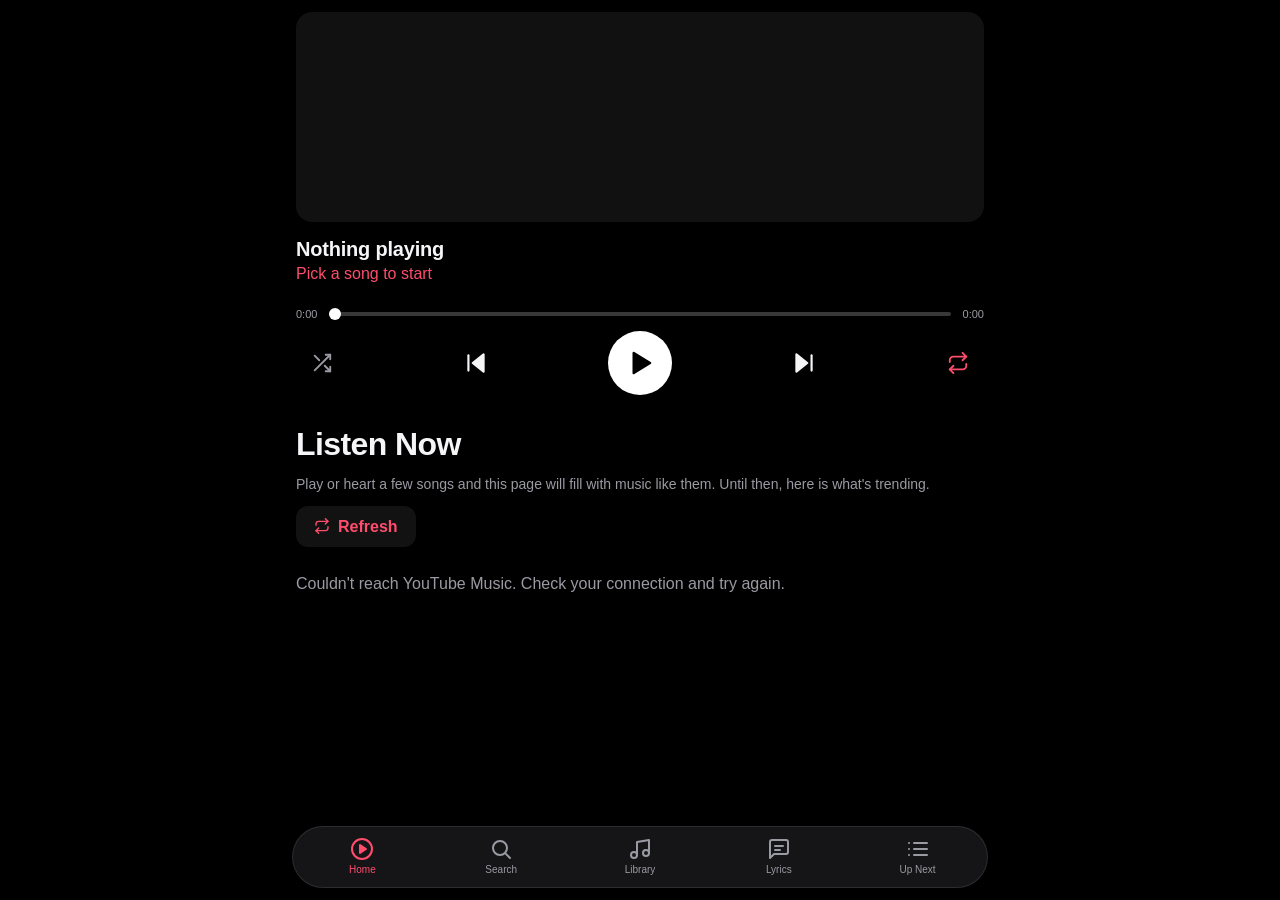
==== index.html @ f347281f "Add files via upload" ====
<!doctype html>
<html lang="en">
<head>
<meta charset="utf-8">
<meta name="viewport" content="width=device-width, initial-scale=1, viewport-fit=cover">
<meta name="referrer" content="strict-origin-when-cross-origin">
<meta name="theme-color" content="#000000">
<title>Tunebox</title>
<style>
:root{--bg:#000;--fg:#f5f5f7;--mute:#9a9aa3;--line:rgba(255,255,255,.1);--acc:#ff4d6d;--glass:rgba(30,30,34,.72);--row:rgba(255,255,255,.07);color-scheme:dark}
*{box-sizing:border-box;-webkit-tap-highlight-color:transparent}
html,body{margin:0}
[hidden]{display:none!important}
body{background:var(--bg);color:var(--fg);font:16px/1.35 -apple-system,BlinkMacSystemFont,"SF Pro Text","Segoe UI",Roboto,Helvetica,Arial,sans-serif;padding-bottom:calc(160px + env(safe-area-inset-bottom))}
.wrap{max-width:720px;margin:0 auto;padding:0 16px}
button{font:inherit;color:inherit;background:none;border:0;padding:0;cursor:pointer}
svg{display:block}

/* Now playing hero: the embedded player acts as the artwork */
.hero{position:relative;overflow:hidden;padding-top:max(12px,env(safe-area-inset-top))}
.glow{position:absolute;inset:-40px;background-size:cover;background-position:center;filter:blur(50px) saturate(1.5);opacity:.5}
.hero::after{content:"";position:absolute;left:0;right:0;bottom:0;height:90px;background:linear-gradient(transparent,var(--bg))}
.hero .wrap{position:relative;z-index:1}
#playerBox{border-radius:16px;overflow:hidden;background:#111;height:210px;box-shadow:0 18px 40px rgba(0,0,0,.55)}
#playerBox iframe{display:block;width:100%;height:210px}
.now{margin:14px 0 6px;min-height:52px}
.title{font-size:20px;font-weight:700;letter-spacing:-.2px;white-space:nowrap;overflow:hidden;text-overflow:ellipsis}
.artist{font-size:16px;color:var(--acc);white-space:nowrap;overflow:hidden;text-overflow:ellipsis}
#status{color:var(--mute);font-size:12px;min-height:16px}
.bar{display:flex;align-items:center;gap:10px;color:var(--mute);font-size:11px;font-variant-numeric:tabular-nums}
.bar input{flex:1;min-width:0}
input[type=range]{-webkit-appearance:none;appearance:none;height:4px;border-radius:2px;background:rgba(255,255,255,.22);outline:none}
input[type=range]::-webkit-slider-thumb{-webkit-appearance:none;width:12px;height:12px;border-radius:50%;background:#fff}
input[type=range]::-moz-range-thumb{width:12px;height:12px;border:0;border-radius:50%;background:#fff}
.ctrl{display:flex;align-items:center;justify-content:space-between;padding:10px 4px 20px}
.ctrl button{width:44px;height:44px;display:grid;place-items:center;border-radius:50%}
.ctrl button.big{width:64px;height:64px;background:#fff;color:#000}
.ctrl button.tog{color:var(--mute)}
.ctrl button.tog.on{color:var(--acc)}
button:focus-visible,input:focus-visible,select:focus-visible{outline:2px solid var(--acc);outline-offset:2px}

/* Content */
h2{font-size:32px;font-weight:800;letter-spacing:-.6px;margin:8px 0 12px}
.pills{display:flex;gap:10px;margin-bottom:10px}
.pill{background:var(--row);color:var(--acc);font-weight:600;border-radius:12px;padding:10px 18px;display:inline-flex;align-items:center;gap:8px}
.row{display:flex;align-items:center;gap:12px;padding:8px 0;border-bottom:1px solid var(--line);cursor:pointer}
.art{position:relative;width:52px;height:52px;border-radius:8px;overflow:hidden;background:#222;flex:none}
.art img{width:100%;height:100%;object-fit:cover;display:block}
.eq{position:absolute;inset:0;background:rgba(0,0,0,.55);display:none;align-items:flex-end;justify-content:center;gap:3px;padding-bottom:15px}
.row.cur .eq{display:flex}
.eq i{width:3px;height:10px;background:var(--acc);border-radius:1px}
body.playing .row.cur .eq i{animation:eq .9s ease-in-out infinite}
body.playing .row.cur .eq i:nth-child(2){animation-delay:.2s}
body.playing .row.cur .eq i:nth-child(3){animation-delay:.4s}
@keyframes eq{0%,100%{height:5px}50%{height:20px}}
@media (prefers-reduced-motion:reduce){body.playing .row.cur .eq i{animation:none}}
.meta{flex:1;min-width:0}
.meta .t{font-weight:500;white-space:nowrap;overflow:hidden;text-overflow:ellipsis}
.row.cur .meta .t{color:var(--acc)}
.meta .a{color:var(--mute);font-size:14px;white-space:nowrap;overflow:hidden;text-overflow:ellipsis}
.ib{width:36px;height:36px;display:grid;place-items:center;color:var(--mute);border-radius:50%;flex:none}
.ib.fav.on{color:var(--acc)}
.msg{color:var(--mute);padding:16px 0}
.note{color:var(--mute);font-size:14px;margin:-4px 0 12px}
form.search{display:flex;gap:8px;margin-bottom:6px}
.field{flex:1;display:flex;align-items:center;gap:8px;background:var(--row);border-radius:12px;padding:0 12px;color:var(--mute);min-width:0}
.field input{flex:1;min-width:0;background:none;border:0;outline:0;color:var(--fg);font:inherit;padding:11px 0}
select{font:inherit;color:var(--fg);background:var(--row);border:0;border-radius:12px;padding:0 10px}
select option{color:#000}
.go{background:var(--acc);color:#fff;border-radius:12px;padding:0 16px;font-weight:600}

/* Lyrics */
.lyhead{position:sticky;top:0;z-index:6;display:flex;align-items:center;gap:10px;padding:8px 2px 14px;background:linear-gradient(var(--bg) 75%,transparent)}
.lyhead .txt{flex:1;min-width:0}
.sync{display:flex;align-items:center;gap:4px;flex:none}
.sync button{background:var(--row);border-radius:10px;padding:7px 10px;font-size:12px;font-weight:600}
.sync .val{min-width:48px;text-align:center;color:var(--mute);font-variant-numeric:tabular-nums}
.sync .val.on{color:var(--acc)}
.lyt{font-size:15px;font-weight:700;white-space:nowrap;overflow:hidden;text-overflow:ellipsis}
.lya{font-size:13px;color:var(--mute);white-space:nowrap;overflow:hidden;text-overflow:ellipsis}
.lys{font-size:11px;color:var(--mute);opacity:.7;margin-top:2px;min-height:14px}
.lybox{padding:22vh 0 55vh}
.lybox.plain{padding:14px 0 20vh;white-space:pre-wrap;font-size:19px;line-height:1.55;font-weight:600}
.ll{padding:10px 2px;cursor:pointer;font-size:29px;line-height:1.2;font-weight:800;letter-spacing:-.4px;
  opacity:.3;transform:scale(.93);transform-origin:left center;filter:blur(var(--b,0px));
  transition:opacity .5s ease,transform .55s cubic-bezier(.2,.8,.2,1),filter .5s ease;overflow-wrap:anywhere}
.ll .tx{color:#fff}
.ll.past{opacity:.38;--b:0px}
.ll.act{opacity:1;transform:scale(1);filter:none}
.ll.dots{display:flex;gap:7px;padding:16px 2px}
.ll.dots i{width:11px;height:11px;border-radius:50%;background:#fff;opacity:.6}
.ll.dots.act i{animation:breathe 1.6s ease-in-out infinite}
.ll.dots.act i:nth-child(2){animation-delay:.2s}
.ll.dots.act i:nth-child(3){animation-delay:.4s}
@keyframes breathe{0%,100%{transform:scale(.65);opacity:.4}50%{transform:scale(1.1);opacity:1}}
@media (prefers-reduced-motion:reduce){.ll{transition:none;filter:none!important;transform:none}.ll.dots.act i{animation:none}}

/* Floating glass bars */
.glass{background:var(--glass);-webkit-backdrop-filter:saturate(180%) blur(24px);backdrop-filter:saturate(180%) blur(24px);border:1px solid var(--line)}
.tabbar{position:fixed;left:max(12px,env(safe-area-inset-left));right:max(12px,env(safe-area-inset-right));bottom:max(12px,env(safe-area-inset-bottom));height:62px;border-radius:31px;display:flex;z-index:20;max-width:696px;margin:0 auto}
.tabbar button{flex:1;display:flex;flex-direction:column;align-items:center;justify-content:center;gap:2px;font-size:10px;color:var(--mute);border-radius:31px}
.tabbar button.sel{color:var(--acc)}
.mini{position:fixed;left:max(12px,env(safe-area-inset-left));right:max(12px,env(safe-area-inset-right));bottom:calc(max(12px,env(safe-area-inset-bottom)) + 70px);height:58px;border-radius:18px;display:flex;align-items:center;gap:10px;padding:0 6px 0 9px;z-index:19;max-width:696px;margin:0 auto;cursor:pointer}
.mini .art{width:40px;height:40px;border-radius:6px}
.mini .meta .t{font-size:15px}
.mini button{width:40px;height:40px;display:grid;place-items:center;flex:none}
</style>
</head>
<body>

<section class="hero">
  <div class="glow" id="glow"></div>
  <div class="wrap">
    <div id="playerBox"><div id="player"></div></div>
    <div class="now">
      <div class="title" id="nowTitle">Nothing playing</div>
      <div class="artist" id="nowArtist">Pick a song to start</div>
      <div id="status"></div>
    </div>
    <div class="bar"><span id="cur">0:00</span><input id="seek" type="range" min="0" max="0" value="0" step="1" aria-label="Seek"><span id="dur">0:00</span></div>
    <div class="ctrl">
      <button id="bShuffle" class="tog" title="Shuffle" aria-label="Shuffle"></button>
      <button id="bPrev" title="Previous" aria-label="Previous"></button>
      <button id="bPlay" class="big" title="Play or pause" aria-label="Play or pause"></button>
      <button id="bNext" title="Next" aria-label="Next"></button>
      <button id="bRadio" class="tog on" title="Autoplay similar songs" aria-label="Autoplay"></button>
    </div>
  </div>
</section>

<main class="wrap">
  <section id="tab-listen">
    <h2>Listen Now</h2>
    <div class="note" id="listenNote"></div>
    <div class="pills"><button class="pill" id="bRefresh"><span data-icon="repeat" data-size="16"></span>Refresh</button></div>
    <div id="listenList"><div class="msg">Loading&hellip;</div></div>
  </section>

  <section id="tab-search" hidden>
    <h2>Search</h2>
    <form class="search" id="searchForm">
      <label class="field"><span data-icon="search" data-size="18"></span><input type="search" id="q" placeholder="Songs, artists" autocomplete="off" aria-label="Search"></label>
      <select id="kind" aria-label="Result type"><option value="songs">Songs</option><option value="videos">Videos</option></select>
      <button class="go">Go</button>
    </form>
    <div id="results"><div class="msg">Search for a song or an artist.</div></div>
  </section>

  <section id="tab-library" hidden>
    <h2>Library</h2>
    <div class="pills" id="libPills">
      <button class="pill" id="bLibPlay"><span data-icon="play" data-size="16"></span>Play</button>
      <button class="pill" id="bLibShuffle"><span data-icon="shuffle" data-size="16"></span>Shuffle</button>
    </div>
    <div id="favList"></div>
  </section>

  <section id="tab-lyrics" hidden>
    <div class="lyhead">
      <div class="txt"><div class="lyt" id="lyTitle">Lyrics</div><div class="lya" id="lyArtist"></div><div class="lys" id="lySrc"></div></div>
      <div class="sync" id="sync">
        <button id="bEarlier" title="Lyrics appear earlier">Earlier</button>
        <button id="bSyncVal" class="val" title="Tap to reset">0.0s</button>
        <button id="bLater" title="Lyrics appear later">Later</button>
      </div>
    </div>
    <div id="lyBox" class="lybox"><div class="msg">Play a song and its lyrics show up here.</div></div>
  </section>

  <section id="tab-queue" hidden>
    <h2>Up Next</h2>
    <div class="pills" id="queuePills"><button class="pill" id="bClear">Clear</button></div>
    <div id="queueList"></div>
  </section>
</main>

<div class="mini glass" id="mini" hidden>
  <div class="art"><img id="miniArt" alt=""></div>
  <div class="meta"><div class="t" id="miniTitle"></div><div class="a" id="miniArtist"></div></div>
  <button id="mPlay" aria-label="Play or pause"></button>
  <button id="mNext" aria-label="Next"></button>
</div>

<nav class="tabbar glass" aria-label="Sections">
  <button data-tab="listen" class="sel"><span data-icon="listen"></span>Home</button>
  <button data-tab="search"><span data-icon="search"></span>Search</button>
  <button data-tab="library"><span data-icon="music"></span>Library</button>
  <button data-tab="lyrics"><span data-icon="lyrics"></span>Lyrics</button>
  <button data-tab="queue"><span data-icon="list"></span>Up Next</button>
</nav>

<script>
const $ = s => document.querySelector(s);
const el = (tag, cls, text) => { const e = document.createElement(tag); if (cls) e.className = cls; if (text != null) e.textContent = text; return e; };
const load = (k, d) => { try { return JSON.parse(localStorage.getItem(k)) ?? d; } catch { return d; } };
const save = (k, v) => { try { localStorage.setItem(k, JSON.stringify(v)); } catch {} };
const fmt = s => { s = Math.max(0, Math.floor(s || 0)); return Math.floor(s / 60) + ":" + String(s % 60).padStart(2, "0"); };
const safe = u => typeof u === "string" && u.startsWith("https://");

// ---- icons (inline SVG, static strings only) ----
const ICONS = {
  play: '<polygon points="7 4 20 12 7 20 7 4" fill="currentColor"/>',
  pause: '<rect x="6" y="4" width="4" height="16" rx="1" fill="currentColor" stroke="none"/><rect x="14" y="4" width="4" height="16" rx="1" fill="currentColor" stroke="none"/>',
  next: '<polygon points="5 4 15 12 5 20 5 4" fill="currentColor"/><line x1="19" y1="5" x2="19" y2="19"/>',
  prev: '<polygon points="19 20 9 12 19 4 19 20" fill="currentColor"/><line x1="5" y1="19" x2="5" y2="5"/>',
  shuffle: '<polyline points="16 3 21 3 21 8"/><line x1="4" y1="20" x2="21" y2="3"/><polyline points="21 16 21 21 16 21"/><line x1="15" y1="15" x2="21" y2="21"/><line x1="4" y1="4" x2="9" y2="9"/>',
  repeat: '<polyline points="17 1 21 5 17 9"/><path d="M3 11V9a4 4 0 0 1 4-4h14"/><polyline points="7 23 3 19 7 15"/><path d="M21 13v2a4 4 0 0 1-4 4H3"/>',
  heart: '<path d="M20.84 4.61a5.5 5.5 0 0 0-7.78 0L12 5.67l-1.06-1.06a5.5 5.5 0 0 0-7.78 7.78l1.06 1.06L12 21.23l7.78-7.78 1.06-1.06a5.5 5.5 0 0 0 0-7.78z"/>',
  search: '<circle cx="11" cy="11" r="7"/><line x1="21" y1="21" x2="16.65" y2="16.65"/>',
  plus: '<line x1="12" y1="5" x2="12" y2="19"/><line x1="5" y1="12" x2="19" y2="12"/>',
  x: '<line x1="18" y1="6" x2="6" y2="18"/><line x1="6" y1="6" x2="18" y2="18"/>',
  list: '<line x1="8" y1="6" x2="21" y2="6"/><line x1="8" y1="12" x2="21" y2="12"/><line x1="8" y1="18" x2="21" y2="18"/><line x1="3" y1="6" x2="3.01" y2="6"/><line x1="3" y1="12" x2="3.01" y2="12"/><line x1="3" y1="18" x2="3.01" y2="18"/>',
  listen: '<circle cx="12" cy="12" r="10"/><polygon points="10 8 16 12 10 16 10 8" fill="currentColor"/>',
  music: '<path d="M9 18V5l12-2v13"/><circle cx="6" cy="18" r="3"/><circle cx="18" cy="16" r="3"/>',
  lyrics: '<path d="M21 15a2 2 0 0 1-2 2H7l-4 4V5a2 2 0 0 1 2-2h14a2 2 0 0 1 2 2z"/><line x1="8" y1="9" x2="16" y2="9"/><line x1="8" y1="13" x2="13" y2="13"/>'
};
function icon(name, size = 24, filled = false) {
  const h = document.createElement("span");
  h.innerHTML = '<svg viewBox="0 0 24 24" width="' + size + '" height="' + size + '" fill="' + (filled ? "currentColor" : "none") +
    '" stroke="currentColor" stroke-width="2" stroke-linecap="round" stroke-linejoin="round" aria-hidden="true">' + ICONS[name] + '</svg>';
  return h.firstChild;
}
const setIcon = (b, name, size, filled) => b.replaceChildren(icon(name, size, filled));
document.querySelectorAll("[data-icon]").forEach(n => n.replaceChildren(icon(n.dataset.icon, +n.dataset.size || 24)));
setIcon($("#bShuffle"), "shuffle", 22); setIcon($("#bPrev"), "prev", 26); setIcon($("#bPlay"), "play", 30);
setIcon($("#bNext"), "next", 26); setIcon($("#bRadio"), "repeat", 22); setIcon($("#mPlay"), "play", 24); setIcon($("#mNext"), "next", 24);

// ---- state ----
const S = { queue: [], idx: -1, shuffle: false, radio: true, favs: load("favs", []), hist: load("hist", []), errors: 0, playing: false };
function remember(t) { // listening history feeds the recommendations
  S.hist = [t, ...S.hist.filter(x => x.videoId !== t.videoId)].slice(0, 30);
  save("hist", S.hist);
}
let player = null, ready = false, pendingId = null, heroVisible = true;

// ---- tidy song names: drop "(Official Video)" style noise and "Artist - " prefixes ----
function cleanTitle(title, artists) {
  let t = (title || "").replace(/\s*[\(\[][^\)\]]*\b(official|lyrics?|audio|video|visuali[sz]er|mv|hd|4k)\b[^\)\]]*[\)\]]/ig, "");
  const first = (artists || "").split(",")[0].trim().toLowerCase();
  if (first && t.toLowerCase().startsWith(first + " - ")) t = t.slice(first.length + 3);
  return t.replace(/\s{2,}/g, " ").trim() || title || "";
}
const norm = t => { const artists = (t.artists || "").replace(/ - Topic$/i, ""); return { ...t, artists, title: cleanTitle(t.title, artists) }; };
async function getTracks(url) {
  const r = await fetch(url);
  const j = await r.json();
  if (!Array.isArray(j)) throw new Error(j.error || "Request failed");
  return j.map(norm);
}

// ---- YouTube IFrame player (official embed) ----
function onYouTubeIframeAPIReady() {
  player = new YT.Player("player", {
    width: "100%", height: "210",
    playerVars: Object.assign({ playsinline: 1, controls: 0, rel: 0, modestbranding: 1 },
      location.protocol.startsWith("http") ? { origin: location.origin } : {}),
    events: {
      onReady: () => { ready = true; if (pendingId) player.loadVideoById(pendingId); },
      onStateChange: onState,
      onError: async e => {
        const cur = S.queue[S.idx];
        if (cur && !cur.tried && [100, 101, 150, 152, 153].includes(e.data)) {
          // this upload can't be embedded: play another version of the same song
          cur.tried = true; status("Finding a playable version…");
          try {
            const r = await fetch("/api/alt?q=" + encodeURIComponent(cur.title + " " + cur.artists));
            const alt = await r.json();
            if (alt && alt.videoId && alt.videoId !== (cur.playId || cur.videoId)) { cur.playId = alt.videoId; player.loadVideoById(alt.videoId); return; }
          } catch {}
        }
        const why ={ 2: "bad request", 5: "player error", 100: "video removed or private",
          101: "owner blocked embedding", 150: "owner blocked embedding",
          152: "embedding blocked", 153: "no referrer sent (open via http://localhost:5000)" }[e.data] || "unknown";
        status("Can't play this one (error " + e.data + ": " + why + ")");
        if (++S.errors <= Math.min(S.queue.length, 5)) setTimeout(next, 1200); else S.errors = 0;
      }
    }
  });
}
function onState(e) {
  S.playing = e.data === 1;
  document.body.classList.toggle("playing", S.playing);
  syncSession(e.data);
  setIcon($("#bPlay"), S.playing ? "pause" : "play", 30);
  setIcon($("#mPlay"), S.playing ? "pause" : "play", 24);
  if (e.data === 1) {
    S.errors = 0; status("");
    if (LY.pending && player.getDuration && player.getDuration() > 1) { const t = LY.pending; LY.pending = null; clearTimeout(LY.timer); fetchLyrics(t, player.getDuration()); }
  }
  if (e.data === 2 && document.hidden) setTimeout(resumeIfDropped, 300);
  kick();
  if (e.data === 0) next();
}
const ytTag = document.createElement("script");
ytTag.src = "https://www.youtube.com/iframe_api";
document.head.appendChild(ytTag);

let statusTimer = 0;
function status(msg, ms) { $("#status").textContent = msg; clearTimeout(statusTimer); if (ms) statusTimer = setTimeout(() => $("#status").textContent = "", ms); }

// ---- playback ----
const curId = () => (S.queue[S.idx] || {}).videoId;
function playIndex(i) {
  if (i < 0 || i >= S.queue.length) return;
  S.idx = i;
  const t = S.queue[i];
  remember(t); S.want = true;
  clk.hold = performance.now() + 900; clk.t = 0; clk.at = performance.now();
  scheduleLyrics(t);
  const pid = t.playId || t.videoId;
  if (ready) player.loadVideoById(pid); else pendingId = pid;
  anchor.play().catch(() => {}); // starts from the tap, so the browser allows it
  $("#nowTitle").textContent = t.title || "";
  $("#nowArtist").textContent = t.artists || "";
  $("#glow").style.backgroundImage = safe(t.thumb) ? 'url("' + t.thumb + '")' : "none";
  $("#miniTitle").textContent = t.title || ""; $("#miniArtist").textContent = t.artists || "";
  if (safe(t.thumb)) $("#miniArt").src = t.thumb;
  setMedia(t); updateMini(); markRows(); renderQueue();
}
async function next() {
  if (!S.queue.length) return;
  if (S.shuffle && S.queue.length > 1) {
    let j; do { j = Math.floor(Math.random() * S.queue.length); } while (j === S.idx);
    return playIndex(j);
  }
  if (S.idx + 1 < S.queue.length) return playIndex(S.idx + 1);
  if (S.radio && S.queue[S.idx]) {
    const added = await fillRadio(S.queue[S.idx].videoId);
    if (added) return playIndex(S.idx + 1);
    status("No more related songs found", 2500);
  }
}
function prev() {
  if (ready && player.getCurrentTime() > 4) return player.seekTo(0, true);
  if (S.idx > 0) playIndex(S.idx - 1);
}
function togglePlay() { if (!ready) return; S.playing ? mediaPause() : mediaPlay(); }
function playFrom(list, t) { // plays a list the user owns (Library favorites)
  S.queue = [...list];
  playIndex(Math.max(0, S.queue.findIndex(x => x.videoId === t.videoId)));
  window.scrollTo({ top: 0, behavior: "smooth" });
}
function playSong(t) { // plays one song; Up Next fills with songs related to it, not the search list
  S.queue = [t]; S.idx = -1;
  playIndex(0);
  window.scrollTo({ top: 0, behavior: "smooth" });
  fillRadio(t.videoId);
}
function addToQueue(t) {
  if (S.queue.some(x => x.videoId === t.videoId)) return status("Already in Up Next", 1500);
  S.queue.push(t); renderQueue(); status("Added to Up Next", 1500);
}
async function fillRadio(videoId) {
  try {
    const data = await getTracks("/api/radio?videoId=" + encodeURIComponent(videoId));
    const have = new Set(S.queue.map(x => x.videoId));
    const fresh = data.filter(x => !have.has(x.videoId));
    S.queue.push(...fresh); renderQueue();
    return fresh.length;
  } catch { return 0; }
}

// ---- progress ----
setInterval(() => {
  if (!ready || !player.getDuration) return;
  const d = player.getDuration() || 0, c = player.getCurrentTime() || 0;
  const seek = $("#seek");
  if (!seek.dataset.drag) { seek.max = Math.floor(d); seek.value = Math.floor(c); }
  try { if (d > 0 && "mediaSession" in navigator && navigator.mediaSession.setPositionState) navigator.mediaSession.setPositionState({ duration: d, position: Math.min(c, d), playbackRate: 1 }); } catch {}
  $("#cur").textContent = fmt(c); $("#dur").textContent = fmt(d);
}, 500);
$("#seek").addEventListener("input", e => { e.target.dataset.drag = "1"; });
$("#seek").addEventListener("change", e => { delete e.target.dataset.drag; if (ready) player.seekTo(+e.target.value, true); });

// ---- notification-bar / lock-screen controls (Media Session) ----
// The YouTube player lives in a cross-origin frame, so the browser would not show our
// buttons for it. A silent looping audio clip makes this page the owner of the phone's
// media notification, and its buttons then drive the YouTube player.
const anchor = new Audio();
anchor.loop = true;
(function () {
  const n = 8000, buf = new ArrayBuffer(44 + n), v = new DataView(buf);
  const w = (o, s) => [...s].forEach((c, i) => v.setUint8(o + i, c.charCodeAt(0)));
  w(0, "RIFF"); v.setUint32(4, 36 + n, true); w(8, "WAVEfmt "); v.setUint32(16, 16, true);
  v.setUint16(20, 1, true); v.setUint16(22, 1, true); v.setUint32(24, 8000, true); v.setUint32(28, 8000, true);
  v.setUint16(32, 1, true); v.setUint16(34, 8, true); w(36, "data"); v.setUint32(40, n, true);
  new Uint8Array(buf, 44).fill(128); // 128 = silence for 8-bit audio
  anchor.src = URL.createObjectURL(new Blob([buf], { type: "audio/wav" }));
})();
function mediaPlay() { if (!ready) return; S.want = true; player.playVideo(); anchor.play().catch(() => {}); }
function mediaPause() { if (!ready) return; S.want = false; player.pauseVideo(); anchor.pause(); }
// Chrome often pauses embedded video when you switch apps. If you didn't pause it yourself, resume.
function resumeIfDropped() {
  if (ready && S.want && player.getPlayerState && player.getPlayerState() !== 1 && player.getPlayerState() !== 3) { try { player.playVideo(); } catch {} }
}
document.addEventListener("visibilitychange", () => { setTimeout(resumeIfDropped, 250); setTimeout(resumeIfDropped, 1200); });
function initMediaSession() {
  if (!("mediaSession" in navigator)) return;
  const ms = navigator.mediaSession;
  const set = (a, f) => { try { ms.setActionHandler(a, f); } catch {} };
  set("play", mediaPlay); set("pause", mediaPause);
  set("stop", () => { mediaPause(); if (ready) player.seekTo(0, true); });
  set("nexttrack", next); set("previoustrack", prev);
  set("seekbackward", () => { if (ready) player.seekTo(Math.max(0, player.getCurrentTime() - 10), true); });
  set("seekforward", () => { if (ready) player.seekTo(player.getCurrentTime() + 10, true); });
  set("seekto", d => { if (ready && d.seekTime != null) player.seekTo(d.seekTime, true); });
}
function syncSession(state) { // keep the notification's play/pause state in step with YouTube
  try {
    if (state === 1) { anchor.play().catch(() => {}); navigator.mediaSession.playbackState = "playing"; }
    if (state === 2) { anchor.pause(); navigator.mediaSession.playbackState = "paused"; }
  } catch {}
}
function setMedia(t) {
  try {
    if (!("mediaSession" in navigator)) return;
    navigator.mediaSession.metadata = new MediaMetadata({ title: t.title || "", artist: t.artists || "", artwork: safe(t.thumb) ? [{ src: t.thumb }] : [] });
  } catch {}
}
initMediaSession();

// ---- mini player (shows once the big player scrolls out of view) ----
function updateMini() { $("#mini").hidden = !S.queue[S.idx] || heroVisible; }
new IntersectionObserver(([e]) => { heroVisible = e.isIntersecting; updateMini(); }, { threshold: 0.2 }).observe($("#playerBox"));
$("#mini").addEventListener("click", () => window.scrollTo({ top: 0, behavior: "smooth" }));
$("#mPlay").addEventListener("click", e => { e.stopPropagation(); togglePlay(); });
$("#mNext").addEventListener("click", e => { e.stopPropagation(); next(); });

// ---- rows and lists ----
const isFav = t => S.favs.some(x => x.videoId === t.videoId);
function paintFav(b, on) { b.classList.toggle("on", on); setIcon(b, "heart", 20, on); }
function toggleFav(t) {
  S.favs = isFav(t) ? S.favs.filter(x => x.videoId !== t.videoId) : [...S.favs, t];
  save("favs", S.favs);
  document.querySelectorAll(".fav").forEach(b => { if (b.dataset.id === t.videoId) paintFav(b, isFav(t)); });
  renderFavs();
}
function ibtn(name, fn, title) {
  const b = el("button", "ib"); b.title = title || ""; b.setAttribute("aria-label", title || name);
  setIcon(b, name, 20); b.onclick = e => { e.stopPropagation(); fn(); };
  return b;
}
function row(t, onClick, actions) {
  const r = el("div", "row" + (t.videoId === curId() ? " cur" : "")); r.dataset.id = t.videoId;
  const art = el("div", "art"); const img = el("img"); img.alt = ""; img.loading = "lazy";
  if (safe(t.thumb)) img.src = t.thumb;
  const eq = el("div", "eq"); eq.append(el("i"), el("i"), el("i"));
  art.append(img, eq);
  const meta = el("div", "meta"); meta.append(el("div", "t", t.title || ""), el("div", "a", t.artists || ""));
  const fav = ibtn("heart", () => toggleFav(t), "Favorite"); fav.classList.add("fav"); fav.dataset.id = t.videoId; paintFav(fav, isFav(t));
  r.append(art, meta, ...actions(t), fav);
  r.onclick = () => onClick(t);
  return r;
}
function renderList(box, tracks, onClick, actions, empty) {
  box.replaceChildren();
  if (!tracks.length) return box.append(el("div", "msg", empty));
  tracks.forEach(t => box.append(row(t, onClick, actions)));
}
function markRows() { document.querySelectorAll(".row").forEach(r => r.classList.toggle("cur", r.dataset.id === curId())); }
const plusAction = t => [ibtn("plus", () => addToQueue(t), "Add to Up Next")];
function showList(box, tracks, empty) { renderList(box, tracks, playSong, plusAction, empty); }
function showError(box, err) { console.error(err); box.replaceChildren(el("div", "msg", "Couldn't reach YouTube Music. Check your connection and try again.")); }

function renderQueue() {
  renderList($("#queueList"), S.queue, t => playIndex(S.queue.findIndex(x => x.videoId === t.videoId)),
    t => [ibtn("x", () => { const i = S.queue.findIndex(x => x.videoId === t.videoId); S.queue.splice(i, 1); if (i < S.idx) S.idx--; else if (i === S.idx) S.idx = -1; renderQueue(); }, "Remove")],
    "Nothing in Up Next yet.");
  $("#queuePills").hidden = !S.queue.length;
}
function renderFavs() {
  renderList($("#favList"), S.favs, t => playFrom(S.favs, t), plusAction, "Tap the heart on any song to keep it here.");
  $("#libPills").hidden = !S.favs.length;
}

// ---- tabs ----
function showTab(n) {
  document.querySelectorAll(".tabbar button").forEach(b => b.classList.toggle("sel", b.dataset.tab === n));
  ["listen", "search", "library", "lyrics", "queue"].forEach(k => $("#tab-" + k).hidden = k !== n);
  if (n === "library") renderFavs();
  if (n === "queue") renderQueue();
  if (n === "lyrics") enterLyrics();
}
document.querySelectorAll(".tabbar button").forEach(b => b.onclick = () => showTab(b.dataset.tab));

// ---- events ----
$("#searchForm").addEventListener("submit", async e => {
  e.preventDefault();
  const q = $("#q").value.trim(); if (!q) return;
  $("#results").replaceChildren(el("div", "msg", "Searching…"));
  try { showList($("#results"), await getTracks("/api/search?filter=" + $("#kind").value + "&q=" + encodeURIComponent(q)), "No results."); }
  catch (err) { showError($("#results"), err); }
});
$("#bPlay").onclick = togglePlay; $("#bNext").onclick = next; $("#bPrev").onclick = prev;
$("#bShuffle").onclick = e => { S.shuffle = !S.shuffle; e.currentTarget.classList.toggle("on", S.shuffle); };
$("#bRadio").onclick = e => { S.radio = !S.radio; e.currentTarget.classList.toggle("on", S.radio); status(S.radio ? "Autoplay on" : "Autoplay off", 1500); };
$("#bLibPlay").onclick = () => { if (S.favs.length) { S.queue = [...S.favs]; playIndex(0); window.scrollTo({ top: 0, behavior: "smooth" }); } };
$("#bLibShuffle").onclick = () => {
  if (!S.favs.length) return;
  S.queue = [...S.favs].sort(() => Math.random() - .5); playIndex(0); window.scrollTo({ top: 0, behavior: "smooth" });
};
$("#bClear").onclick = () => { S.queue = []; S.idx = -1; renderQueue(); updateMini(); };

// ---- lyrics: auto-fetched, time-synced ----
// The sync loop runs on requestAnimationFrame. YouTube reports the playback time in coarse steps,
// so between reports the clock is extrapolated, which keeps the highlight moving smoothly.
const LY = { key: null, entries: [], els: [], act: -2, synced: false, cache: new Map(), raf: 0, pausedUntil: 0, recenter: false, prog: 0, timer: 0 };
const clk = { t: 0, at: 0, hold: 0 };
// Per-song sync nudge, saved in this browser. Positive = lyrics appear earlier.
LY.offs = load("lyoff", {}); LY.pending = null;
const getOff = () => LY.offs[LY.key] || 0;
const lt = () => estTime() + 0.12 + getOff(); // lyric clock: a hair early, plus the nudge
function updateSyncUI() {
  const o = getOff(), v = $("#bSyncVal");
  v.textContent = (o > 0 ? "+" : "") + o.toFixed(1) + "s"; v.classList.toggle("on", o !== 0);
}
function setOff(v) {
  v = Math.round(Math.max(-10, Math.min(10, v)) * 10) / 10;
  if (Math.abs(v) < 0.05) delete LY.offs[LY.key]; else LY.offs[LY.key] = v;
  save("lyoff", LY.offs); updateSyncUI();
  LY.pausedUntil = 0; // using the nudge buttons should not pause auto-follow
  if (LY.synced) { paintActive(findActive(lt()), false); kick(); }
}
["pointerdown", "touchstart"].forEach(ev => $("#sync").addEventListener(ev, e => e.stopPropagation(), { passive: true }));
$("#bEarlier").onclick = () => setOff(getOff() + 0.5);
$("#bLater").onclick = () => setOff(getOff() - 0.5);
$("#bSyncVal").onclick = () => setOff(0);
const parseDur = s => { const p = String(s || "").split(":").map(Number); return !p.length || p.some(isNaN) ? 0 : p.reduce((a, v) => a * 60 + v, 0); };

function estTime() {
  const p = performance.now();
  if (p < clk.hold) return 0; // a new song just started: ignore the stale position
  if (ready && player.getCurrentTime) {
    const c = player.getCurrentTime() || 0;
    if (Math.abs(c - clk.t) > 0.0005) { clk.t = c; clk.at = p; }
  }
  return S.playing ? clk.t + (p - clk.at) / 1000 : clk.t;
}

// Turn raw lines into display entries: each gets a sing-time for the fill sweep,
// and long instrumental gaps get a breathing-dots interlude.
function buildEntries(lines) {
  const out = [];
  if (lines.length && lines[0].t > 5) out.push({ t: 0.5, dots: true });
  lines.forEach((l, i) => {
    const next = lines[i + 1];
    if (!l.text) return out.push({ t: l.t, dots: true });
    const gap = next ? next.t - l.t : 6;
    // How long the line is actually sung: the source's own end time if it has one; otherwise
    // assume singing runs right up to the next line, unless the gap is long (an instrumental break).
    const est = l.e ? l.e - l.t : gap <= 8 ? gap - 0.1 : Math.max(2.5, l.text.length * 0.11);
    const d = Math.max(0.4, Math.min(est, gap));
    out.push({ t: l.t, text: l.text, d });
    if (next && next.t - (l.t + d) > 6) out.push({ t: l.t + d + 0.4, dots: true });
  });
  out.sort((a, b) => a.t - b.t);
  return out.filter((e, i) => !(e.dots && out[i - 1] && out[i - 1].dots));
}
function findActive(time) { // last entry that has started, or -1 before the first
  let lo = 0, hi = LY.entries.length - 1, ans = -1;
  while (lo <= hi) { const m = (lo + hi) >> 1; if (LY.entries[m].t <= time) { ans = m; lo = m + 1; } else hi = m - 1; }
  return ans;
}
function lyMsg(text) { const b = $("#lyBox"); b.className = "lybox"; b.replaceChildren(el("div", "msg", text)); }
function resetLy() { LY.entries = []; LY.els = []; LY.act = -2; LY.synced = false; }

function renderLyrics(j) {
  resetLy();
  const src = j && j.source ? String(j.source).replace(/^Source:\s*/i, "Lyrics: ") : "";
  $("#lySrc").textContent = src;
  if (j && j.synced && j.lines && j.lines.length) {
    const box = $("#lyBox"); box.className = "lybox"; box.replaceChildren();
    LY.synced = true; LY.entries = buildEntries(j.lines);
    LY.entries.forEach(e => {
      const d = el("div", "ll" + (e.dots ? " dots" : ""));
      if (e.dots) d.append(el("i"), el("i"), el("i")); else d.append(el("span", "tx", e.text));
      d.onclick = () => seekTo(e.t);
      box.append(d); LY.els.push(d);
    });
    paintActive(findActive(lt()), true);
    kick();
  } else if (j && j.plain) {
    const b = $("#lyBox"); b.className = "lybox plain"; b.textContent = j.plain;
    $("#lySrc").textContent = (src ? src + " · " : "") + "not time-synced";
  } else lyMsg("No lyrics found for this song.");
}

function paintActive(i, instant) {
  LY.act = i;
  LY.els.forEach((d, k) => {
    d.classList.toggle("act", k === i);
    d.classList.toggle("past", k < i);
    const dist = Math.abs(k - i);
    d.style.setProperty("--b", k === i ? "0px" : Math.min(2.4, 0.55 * dist).toFixed(2) + "px");
  });
  if (i >= 0 && performance.now() > LY.pausedUntil) center(instant);
}
function center(instant) { // keep the active line about a third of the way down the screen
  if ($("#tab-lyrics").hidden) return;
  const d = LY.els[LY.act]; if (!d) return;
  const r = d.getBoundingClientRect();
  LY.prog = performance.now() + (instant ? 80 : 900);
  window.scrollTo({ top: Math.max(0, window.scrollY + r.top + r.height / 2 - innerHeight * 0.36), behavior: instant ? "auto" : "smooth" });
}
function seekTo(t) {
  if (!ready) return;
  player.seekTo(t, true); mediaPlay();
  clk.t = t; clk.at = performance.now(); clk.hold = 0;
  LY.pausedUntil = 0; // tapping a line resumes following
  paintActive(findActive(t + 0.12 + getOff()), false);
}

function lyricsOn() { return LY.synced && !$("#tab-lyrics").hidden && !document.hidden; }
function kick() { if (!LY.raf && lyricsOn()) LY.raf = requestAnimationFrame(tick); }
function tick() {
  LY.raf = 0; if (!lyricsOn()) return;
  const time = lt();
  const i = findActive(time);
  if (i !== LY.act) paintActive(i, false);
  if (LY.recenter && performance.now() > LY.pausedUntil) { LY.recenter = false; center(false); }
  LY.raf = requestAnimationFrame(tick);
}
// Touching or scrolling the lyrics pauses the auto-follow for a few seconds, then it glides back.
const userScrolled = () => { LY.pausedUntil = performance.now() + 3500; LY.recenter = true; };
["wheel", "touchstart", "pointerdown", "keydown"].forEach(ev => window.addEventListener(ev, userScrolled, { passive: true }));
window.addEventListener("scroll", () => { if (performance.now() > LY.prog) userScrolled(); }, { passive: true });
document.addEventListener("visibilitychange", () => { if (!document.hidden) kick(); });

function scheduleLyrics(t) { // called whenever a song starts
  $("#lyTitle").textContent = t.title || ""; $("#lyArtist").textContent = t.artists || "";
  LY.key = t.videoId; LY.pending = null; clearTimeout(LY.timer); updateSyncUI();
  if (!$("#tab-lyrics").hidden) { LY.prog = performance.now() + 150; LY.pausedUntil = 0; window.scrollTo({ top: 0, behavior: "auto" }); }
  const hit = LY.cache.get(t.videoId);
  if (hit) return renderLyrics(hit);
  resetLy(); $("#lySrc").textContent = ""; lyMsg("Looking for lyrics…");
  // Matching LRCLIB's version of the song by length is what keeps timing right, so if the song's
  // length isn't known yet, wait for the player to report it.
  if (parseDur(t.duration)) LY.timer = setTimeout(() => fetchLyrics(t), 500);
  else { LY.pending = t; LY.timer = setTimeout(() => { if (LY.pending === t) { LY.pending = null; fetchLyrics(t); } }, 4000); }
}
async function fetchLyrics(t, dur) {
  try {
    const q = new URLSearchParams({ videoId: t.videoId, title: t.title || "", artists: t.artists || "" });
    const d = dur || parseDur(t.duration); if (d) q.set("dur", Math.round(d));
    const j = await (await fetch("/api/lyrics?" + q)).json();
    if (j.error) throw new Error(j.error);
    LY.cache.set(t.videoId, j);
    if (LY.key === t.videoId) renderLyrics(j);
  } catch (err) { console.error(err); if (LY.key === t.videoId) lyMsg("Couldn't load lyrics. Check your connection and try again."); }
}
function enterLyrics() {
  const t = S.queue[S.idx];
  if (!t) return lyMsg("Play a song and its lyrics show up here.");
  LY.pausedUntil = 0; LY.recenter = false;
  if (LY.synced) { paintActive(findActive(lt()), true); kick(); }
  else window.scrollTo({ top: 0 });
}

// Listen Now: built from what you played and hearted. Charts only when there is no history yet.
function pickSeeds() {
  const seeds = [];
  const add = t => { if (t && !seeds.includes(t.videoId)) seeds.push(t.videoId); };
  S.hist.slice(0, 2).forEach(add);
  [...S.favs].sort(() => Math.random() - .5).slice(0, 3).forEach(add);
  S.hist.slice(2, 6).forEach(add);
  return seeds.slice(0, 4);
}
async function loadListen() {
  const box = $("#listenList"), seeds = pickSeeds();
  box.replaceChildren(el("div", "msg", "Loading…"));
  try {
    if (!seeds.length) {
      $("#listenNote").textContent = "Play or heart a few songs and this page will fill with music like them. Until then, here is what's trending.";
      return showList(box, await getTracks("/api/charts"), "Nothing trending right now.");
    }
    const names = [...S.hist.slice(0, 2), ...S.favs].map(t => t.artists).filter(Boolean);
    const uniq = [...new Set(names)].slice(0, 3);
    $("#listenNote").textContent = uniq.length ? "Based on " + uniq.join(", ") + "." : "Based on what you've played.";
    showList(box, await getTracks("/api/recommend?seeds=" + seeds.join(",")), "No recommendations yet. Play a few more songs.");
  } catch (err) { showError(box, err); }
}
$("#bRefresh").onclick = loadListen;
renderQueue(); renderFavs(); loadListen();
</script>
</body>
</html>
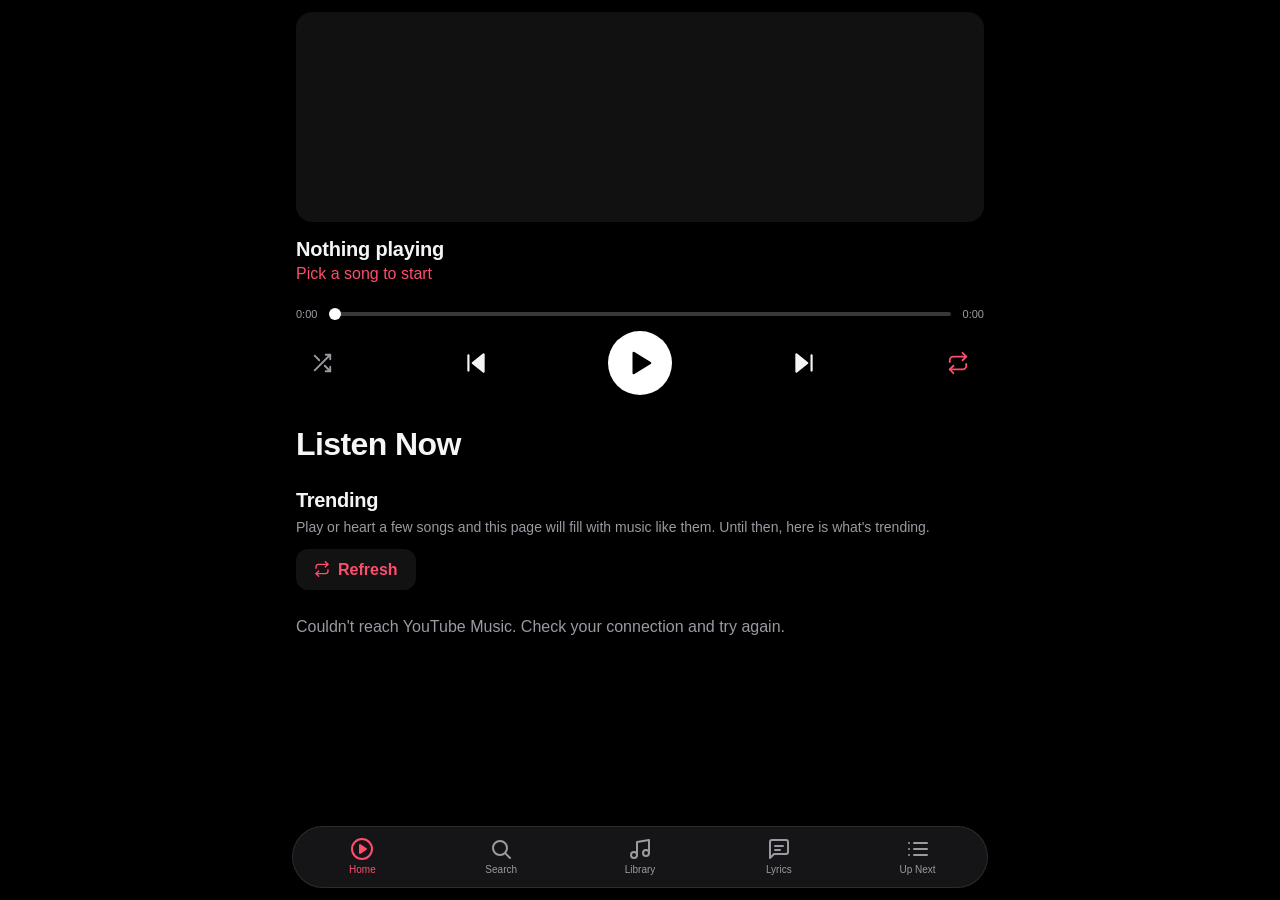
==== commit 9eb58f9a: "Add files via upload" ====
--- a/index.html
+++ b/index.html
@@ -5,6 +5,13 @@
 <meta name="viewport" content="width=device-width, initial-scale=1, viewport-fit=cover">
 <meta name="referrer" content="strict-origin-when-cross-origin">
 <meta name="theme-color" content="#000000">
+<link rel="manifest" href="/manifest.webmanifest">
+<link rel="icon" type="image/png" href="/icon-192.png">
+<link rel="apple-touch-icon" href="/apple-touch-icon.png">
+<meta name="mobile-web-app-capable" content="yes">
+<meta name="apple-mobile-web-app-capable" content="yes">
+<meta name="apple-mobile-web-app-title" content="Tunebox">
+<meta name="apple-mobile-web-app-status-bar-style" content="black-translucent">
 <title>Tunebox</title>
 <style>
 :root{--bg:#000;--fg:#f5f5f7;--mute:#9a9aa3;--line:rgba(255,255,255,.1);--acc:#ff4d6d;--glass:rgba(30,30,34,.72);--row:rgba(255,255,255,.07);color-scheme:dark}
@@ -41,7 +48,7 @@
 
 /* Content */
 h2{font-size:32px;font-weight:800;letter-spacing:-.6px;margin:8px 0 12px}
-.pills{display:flex;gap:10px;margin-bottom:10px}
+.pills{display:flex;flex-wrap:wrap;gap:10px;margin-bottom:10px}
 .pill{background:var(--row);color:var(--acc);font-weight:600;border-radius:12px;padding:10px 18px;display:inline-flex;align-items:center;gap:8px}
 .row{display:flex;align-items:center;gap:12px;padding:8px 0;border-bottom:1px solid var(--line);cursor:pointer}
 .art{position:relative;width:52px;height:52px;border-radius:8px;overflow:hidden;background:#222;flex:none}
@@ -95,6 +102,53 @@
 @keyframes breathe{0%,100%{transform:scale(.65);opacity:.4}50%{transform:scale(1.1);opacity:1}}
 @media (prefers-reduced-motion:reduce){.ll{transition:none;filter:none!important;transform:none}.ll.dots.act i{animation:none}}
 
+/* Pages, folders, artists */
+.artist{cursor:pointer}
+.pagehead{position:sticky;top:0;z-index:6;display:flex;align-items:center;gap:4px;padding:8px 0 10px;background:linear-gradient(var(--bg) 78%,transparent)}
+.pagehead .ptitle{flex:1;min-width:0;font-weight:700;font-size:17px;white-space:nowrap;overflow:hidden;text-overflow:ellipsis}
+.pagehead .ib{color:var(--acc);width:40px;height:40px}
+.pagehead .back{margin-left:-8px}
+.art.fav{background:linear-gradient(135deg,#ff4d6d,#b3174a);display:grid;place-items:center;color:#fff}
+.art.ph{display:grid;place-items:center;color:var(--mute)}
+.chev{color:var(--mute);display:grid;place-items:center;width:28px;flex:none}
+.artcard .art{width:60px;height:60px;border-radius:50%}
+.hero2{display:flex;align-items:center;gap:16px;padding:4px 0 14px}
+.hero2 .round,.hero2 .sq{object-fit:cover;background:#222;flex:none;display:block}
+.hero2 .round{width:96px;height:96px;border-radius:50%}
+.hero2 .sq{width:112px;height:112px;border-radius:12px}
+.hero2 .nm{font-size:26px;font-weight:800;letter-spacing:-.5px;line-height:1.1;overflow-wrap:anywhere}
+.hero2 .sub{color:var(--mute);font-size:14px;margin-top:4px;display:block;text-align:left}
+.hero2 .sub.link{color:var(--acc);font-weight:600}
+h3{font-size:20px;font-weight:800;letter-spacing:-.3px;margin:20px 0 8px}
+.shelf{display:flex;gap:12px;overflow-x:auto;padding-bottom:8px;scrollbar-width:none}
+.shelf::-webkit-scrollbar{display:none}
+.card{flex:none;width:128px;cursor:pointer}
+.card img,.card .ph{width:128px;height:128px;border-radius:10px;object-fit:cover;background:#222;display:block}
+.card .ct{font-size:14px;font-weight:500;margin-top:6px;white-space:nowrap;overflow:hidden;text-overflow:ellipsis}
+.card .cs{font-size:12px;color:var(--mute)}
+.sech{display:flex;align-items:baseline;justify-content:space-between}
+.seeall{color:var(--acc);font-weight:600;font-size:14px;padding:4px 0}
+.card.round img,.card.round .ph{border-radius:50%}
+.card.round .ct,.card.round .cs{text-align:center}
+.card .ct,.card .cs{max-width:128px}
+.more{margin:8px 0 0;color:var(--acc);font-weight:600;padding:8px 0}
+.grip{cursor:grab;touch-action:none}
+.row.dragging{background:#26262b;box-shadow:0 8px 24px rgba(0,0,0,.55);position:relative;z-index:3}
+
+/* Bottom sheet and toast */
+.scrim{position:fixed;inset:0;background:rgba(0,0,0,.55);z-index:40;display:flex;align-items:flex-end;justify-content:center}
+.sheet{width:100%;max-width:720px;background:#1c1c21;border-radius:20px 20px 0 0;padding:8px 12px calc(14px + env(safe-area-inset-bottom));max-height:82vh;overflow:auto}
+.sheet .sh{padding:10px 6px 10px;border-bottom:1px solid var(--line);margin-bottom:4px}
+.sheet .sh .t{font-weight:700;overflow-wrap:anywhere}
+.sheet .sh .a{color:var(--mute);font-size:13px}
+.sheet .opt{display:flex;align-items:center;gap:14px;width:100%;text-align:left;padding:13px 6px;font-size:16px;border-radius:10px}
+.sheet .opt:active{background:var(--row)}
+.sheet .opt.danger{color:#ff6b6b}
+.sheet form{display:flex;gap:8px;margin:10px 0 4px}
+.sheet input{flex:1;min-width:0;background:var(--row);border:0;border-radius:12px;padding:12px;color:var(--fg);font:inherit}
+.sheet .go{padding:0 18px}
+.toast{position:fixed;left:50%;transform:translateX(-50%);bottom:calc(max(12px,env(safe-area-inset-bottom)) + 140px);z-index:30;padding:10px 18px;border-radius:999px;font-size:14px;max-width:calc(100% - 32px);text-align:center}
+
 /* Floating glass bars */
 .glass{background:var(--glass);-webkit-backdrop-filter:saturate(180%) blur(24px);backdrop-filter:saturate(180%) blur(24px);border:1px solid var(--line)}
 .tabbar{position:fixed;left:max(12px,env(safe-area-inset-left));right:max(12px,env(safe-area-inset-right));bottom:max(12px,env(safe-area-inset-bottom));height:62px;border-radius:31px;display:flex;z-index:20;max-width:696px;margin:0 auto}
@@ -104,9 +158,28 @@
 .mini .art{width:40px;height:40px;border-radius:6px}
 .mini .meta .t{font-size:15px}
 .mini button{width:40px;height:40px;display:grid;place-items:center;flex:none}
+
+/* ---- Startup splash: minimal, plays once per launch ---- */
+#splash{position:fixed;inset:0;z-index:9999;background:#000;display:grid;place-items:center;animation:tbOut .5s cubic-bezier(.4,0,.2,1) 1.7s forwards}
+#splash .sp-in{position:relative;display:flex;flex-direction:column;align-items:center;gap:26px;padding-bottom:4vh}
+#splash .sp-glow{position:absolute;left:50%;top:-34px;width:280px;height:280px;margin-left:-140px;border-radius:50%;background:radial-gradient(circle,rgba(60,140,255,.30),rgba(120,70,255,.16) 45%,transparent 70%);filter:blur(26px);opacity:0;animation:tbGlow 1.5s ease-out .1s forwards}
+#splash img{display:block;height:auto;position:relative;user-select:none;-webkit-user-drag:none}
+#splash .mk{width:104px;opacity:0;transform:scale(.82);filter:blur(10px);animation:tbMark .9s cubic-bezier(.2,.8,.2,1) .15s forwards}
+#splash .wd{width:150px;opacity:0;transform:translateY(10px);animation:tbWord .7s cubic-bezier(.2,.8,.2,1) .6s forwards}
+@keyframes tbMark{to{opacity:1;transform:none;filter:blur(0)}}
+@keyframes tbWord{to{opacity:1;transform:none}}
+@keyframes tbGlow{0%{opacity:0;transform:scale(.6)}60%{opacity:1}100%{opacity:.7;transform:scale(1)}}
+@keyframes tbOut{to{opacity:0;visibility:hidden;transform:scale(1.04)}}
+@media (prefers-reduced-motion:reduce){
+  #splash{animation-delay:.9s;animation-duration:.3s}
+  #splash .mk,#splash .wd{transform:none;filter:none;animation-duration:.4s;animation-delay:0s}
+  #splash .sp-glow{display:none}
+}
 </style>
 </head>
 <body>
+<div id="splash" aria-hidden="true"><div class="sp-in"><div class="sp-glow"></div><img class="mk" alt="" src="[data-uri]"><img class="wd" alt="" src="[data-uri]"></div></div>
+<script>(function(){var s=document.getElementById("splash");try{if(sessionStorage.getItem("tb_splash")){s.remove();return}sessionStorage.setItem("tb_splash","1")}catch(e){}setTimeout(function(){s.remove()},2500)})()</script>
 
 <section class="hero">
   <div class="glow" id="glow"></div>
@@ -131,6 +204,15 @@
 <main class="wrap">
   <section id="tab-listen">
     <h2>Listen Now</h2>
+    <div id="histBox" hidden>
+      <div class="sech"><h3>Recently played</h3><button class="seeall" id="bHistAll">See all</button></div>
+      <div id="histShelf"></div>
+    </div>
+    <div id="relBox" hidden>
+      <h3>Artists to discover</h3>
+      <div id="relShelf"></div>
+    </div>
+    <h3 id="discoverHead">Discover</h3>
     <div class="note" id="listenNote"></div>
     <div class="pills"><button class="pill" id="bRefresh"><span data-icon="repeat" data-size="16"></span>Refresh</button></div>
     <div id="listenList"><div class="msg">Loading&hellip;</div></div>
@@ -148,11 +230,21 @@
 
   <section id="tab-library" hidden>
     <h2>Library</h2>
-    <div class="pills" id="libPills">
-      <button class="pill" id="bLibPlay"><span data-icon="play" data-size="16"></span>Play</button>
-      <button class="pill" id="bLibShuffle"><span data-icon="shuffle" data-size="16"></span>Shuffle</button>
+    <div class="pills">
+      <button class="pill" id="bNewPl"><span data-icon="plus" data-size="16"></span>New Playlist</button>
+      <button class="pill" id="bImport"><span data-icon="upload" data-size="16"></span>Import</button>
+      <button class="pill" id="bExport"><span data-icon="download" data-size="16"></span>Export</button>
     </div>
-    <div id="favList"></div>
+    <div id="libList"></div>
+  </section>
+
+  <section id="tab-page" hidden>
+    <div class="pagehead">
+      <button class="ib back" id="bBack" aria-label="Back"><span data-icon="back" data-size="26"></span></button>
+      <div class="ptitle" id="pTitle"></div>
+      <div id="pActions"></div>
+    </div>
+    <div id="pBody"></div>
   </section>
 
   <section id="tab-lyrics" hidden>
@@ -181,6 +273,8 @@
   <button id="mNext" aria-label="Next"></button>
 </div>
 
+<div class="toast glass" id="toast" role="status" hidden></div>
+
 <nav class="tabbar glass" aria-label="Sections">
   <button data-tab="listen" class="sel"><span data-icon="listen"></span>Home</button>
   <button data-tab="search"><span data-icon="search"></span>Search</button>
@@ -190,6 +284,9 @@
 </nav>
 
 <script>
+// If the login session ends, go back to the password page instead of showing errors.
+const _fetch = window.fetch.bind(window);
+window.fetch = async (...a) => { const r = await _fetch(...a); if (r.status === 401) location.href = "/login"; return r; };
 const $ = s => document.querySelector(s);
 const el = (tag, cls, text) => { const e = document.createElement(tag); if (cls) e.className = cls; if (text != null) e.textContent = text; return e; };
 const load = (k, d) => { try { return JSON.parse(localStorage.getItem(k)) ?? d; } catch { return d; } };
@@ -212,7 +309,17 @@
   list: '<line x1="8" y1="6" x2="21" y2="6"/><line x1="8" y1="12" x2="21" y2="12"/><line x1="8" y1="18" x2="21" y2="18"/><line x1="3" y1="6" x2="3.01" y2="6"/><line x1="3" y1="12" x2="3.01" y2="12"/><line x1="3" y1="18" x2="3.01" y2="18"/>',
   listen: '<circle cx="12" cy="12" r="10"/><polygon points="10 8 16 12 10 16 10 8" fill="currentColor"/>',
   music: '<path d="M9 18V5l12-2v13"/><circle cx="6" cy="18" r="3"/><circle cx="18" cy="16" r="3"/>',
-  lyrics: '<path d="M21 15a2 2 0 0 1-2 2H7l-4 4V5a2 2 0 0 1 2-2h14a2 2 0 0 1 2 2z"/><line x1="8" y1="9" x2="16" y2="9"/><line x1="8" y1="13" x2="13" y2="13"/>'
+  lyrics: '<path d="M21 15a2 2 0 0 1-2 2H7l-4 4V5a2 2 0 0 1 2-2h14a2 2 0 0 1 2 2z"/><line x1="8" y1="9" x2="16" y2="9"/><line x1="8" y1="13" x2="13" y2="13"/>',
+  more: '<circle cx="5" cy="12" r="1.6" fill="currentColor"/><circle cx="12" cy="12" r="1.6" fill="currentColor"/><circle cx="19" cy="12" r="1.6" fill="currentColor"/>',
+  back: '<polyline points="15 18 9 12 15 6"/>',
+  chev: '<polyline points="9 18 15 12 9 6"/>',
+  grip: '<line x1="4" y1="9" x2="20" y2="9"/><line x1="4" y1="15" x2="20" y2="15"/>',
+  trash: '<polyline points="3 6 5 6 21 6"/><path d="M19 6l-1 14a2 2 0 0 1-2 2H8a2 2 0 0 1-2-2L5 6"/><path d="M10 11v6M14 11v6"/><path d="M9 6V4a1 1 0 0 1 1-1h4a1 1 0 0 1 1 1v2"/>',
+  edit: '<path d="M12 20h9"/><path d="M16.5 3.5a2.1 2.1 0 0 1 3 3L7 19l-4 1 1-4z"/>',
+  download: '<path d="M21 15v4a2 2 0 0 1-2 2H5a2 2 0 0 1-2-2v-4"/><polyline points="7 10 12 15 17 10"/><line x1="12" y1="15" x2="12" y2="3"/>',
+  upload: '<path d="M21 15v4a2 2 0 0 1-2 2H5a2 2 0 0 1-2-2v-4"/><polyline points="17 8 12 3 7 8"/><line x1="12" y1="3" x2="12" y2="15"/>',
+  link: '<path d="M10 13a5 5 0 0 0 7.54.54l3-3a5 5 0 0 0-7.07-7.07l-1.72 1.71"/><path d="M14 11a5 5 0 0 0-7.54-.54l-3 3a5 5 0 0 0 7.07 7.07l1.71-1.71"/>',
+  user: '<circle cx="12" cy="8" r="4"/><path d="M4 21a8 8 0 0 1 16 0"/>'
 };
 function icon(name, size = 24, filled = false) {
   const h = document.createElement("span");
@@ -226,10 +333,11 @@
 setIcon($("#bNext"), "next", 26); setIcon($("#bRadio"), "repeat", 22); setIcon($("#mPlay"), "play", 24); setIcon($("#mNext"), "next", 24);
 
 // ---- state ----
-const S = { queue: [], idx: -1, shuffle: false, radio: true, favs: load("favs", []), hist: load("hist", []), errors: 0, playing: false };
+const S = { queue: [], idx: -1, shuffle: false, radio: true, favs: load("favs", []), hist: load("hist", []), histDirty: false, errors: 0, playing: false,
+  userNext: new Set() }; // ids of songs you added yourself; they play before the auto-filled ones
 function remember(t) { // listening history feeds the recommendations
-  S.hist = [t, ...S.hist.filter(x => x.videoId !== t.videoId)].slice(0, 30);
-  save("hist", S.hist);
+  S.hist = [keep(t), ...S.hist.filter(x => x.videoId !== t.videoId)].slice(0, 50);
+  save("hist", S.hist); S.histDirty = true;
 }
 let player = null, ready = false, pendingId = null, heroVisible = true;
 
@@ -304,6 +412,7 @@
   if (i < 0 || i >= S.queue.length) return;
   S.idx = i;
   const t = S.queue[i];
+  S.userNext.delete(t.videoId);
   remember(t); S.want = true;
   clk.hold = performance.now() + 900; clk.t = 0; clk.at = performance.now();
   scheduleLyrics(t);
@@ -319,7 +428,8 @@
 }
 async function next() {
   if (!S.queue.length) return;
-  if (S.shuffle && S.queue.length > 1) {
+  const upNext = S.queue[S.idx + 1];
+  if (S.shuffle && S.queue.length > 1 && !(upNext && S.userNext.has(upNext.videoId))) { // songs you queued still go first
     let j; do { j = Math.floor(Math.random() * S.queue.length); } while (j === S.idx);
     return playIndex(j);
   }
@@ -327,7 +437,7 @@
   if (S.radio && S.queue[S.idx]) {
     const added = await fillRadio(S.queue[S.idx].videoId);
     if (added) return playIndex(S.idx + 1);
-    status("No more related songs found", 2500);
+    toast("No more related songs found");
   }
 }
 function prev() {
@@ -336,19 +446,26 @@
 }
 function togglePlay() { if (!ready) return; S.playing ? mediaPause() : mediaPlay(); }
 function playFrom(list, t) { // plays a list the user owns (Library favorites)
-  S.queue = [...list];
+  S.queue = [...list]; S.userNext.clear();
   playIndex(Math.max(0, S.queue.findIndex(x => x.videoId === t.videoId)));
   window.scrollTo({ top: 0, behavior: "smooth" });
 }
 function playSong(t) { // plays one song; Up Next fills with songs related to it, not the search list
-  S.queue = [t]; S.idx = -1;
+  S.queue = [t]; S.idx = -1; S.userNext.clear();
   playIndex(0);
   window.scrollTo({ top: 0, behavior: "smooth" });
   fillRadio(t.videoId);
 }
-function addToQueue(t) {
-  if (S.queue.some(x => x.videoId === t.videoId)) return status("Already in Up Next", 1500);
-  S.queue.push(t); renderQueue(); status("Added to Up Next", 1500);
+function addToQueue(t) { // "Play next": goes right after the current song, after anything you added before it
+  if (!S.queue[S.idx]) return playSong(t); // nothing playing yet: just start it
+  if (t.videoId === curId()) return toast("That one is playing now");
+  const from = S.queue.findIndex((x, i) => i > S.idx && x.videoId === t.videoId);
+  if (from > -1) S.queue.splice(from, 1); // already queued further down: move it up
+  let at = S.idx + 1;
+  while (S.queue[at] && S.userNext.has(S.queue[at].videoId)) at++;
+  S.queue.splice(at, 0, t);
+  S.userNext.add(t.videoId);
+  renderQueue(); toast("Playing next");
 }
 async function fillRadio(videoId) {
   try {
@@ -427,79 +544,463 @@
 $("#mNext").addEventListener("click", e => { e.stopPropagation(); next(); });
 
 // ---- rows and lists ----
+// What gets stored for favorites and playlists: just enough to show and play a song.
+const keep = t => ({ videoId: t.videoId, title: t.title, artists: t.artists, artistId: t.artistId || null, thumb: t.thumb || "", duration: t.duration || "" });
 const isFav = t => S.favs.some(x => x.videoId === t.videoId);
 function paintFav(b, on) { b.classList.toggle("on", on); setIcon(b, "heart", 20, on); }
 function toggleFav(t) {
-  S.favs = isFav(t) ? S.favs.filter(x => x.videoId !== t.videoId) : [...S.favs, t];
+  S.favs = isFav(t) ? S.favs.filter(x => x.videoId !== t.videoId) : [...S.favs, keep(t)];
   save("favs", S.favs);
   document.querySelectorAll(".fav").forEach(b => { if (b.dataset.id === t.videoId) paintFav(b, isFav(t)); });
-  renderFavs();
+  if (!$("#tab-library").hidden) renderLibrary();
+  if (PAGE.kind === "favs" && !$("#tab-page").hidden && PAGE.redraw) PAGE.redraw();
 }
 function ibtn(name, fn, title) {
   const b = el("button", "ib"); b.title = title || ""; b.setAttribute("aria-label", title || name);
   setIcon(b, name, 20); b.onclick = e => { e.stopPropagation(); fn(); };
   return b;
 }
-function row(t, onClick, actions) {
+function row(t, onClick, actions, opts = {}) {
   const r = el("div", "row" + (t.videoId === curId() ? " cur" : "")); r.dataset.id = t.videoId;
   const art = el("div", "art"); const img = el("img"); img.alt = ""; img.loading = "lazy";
   if (safe(t.thumb)) img.src = t.thumb;
   const eq = el("div", "eq"); eq.append(el("i"), el("i"), el("i"));
   art.append(img, eq);
   const meta = el("div", "meta"); meta.append(el("div", "t", t.title || ""), el("div", "a", t.artists || ""));
-  const fav = ibtn("heart", () => toggleFav(t), "Favorite"); fav.classList.add("fav"); fav.dataset.id = t.videoId; paintFav(fav, isFav(t));
-  r.append(art, meta, ...actions(t), fav);
+  r.append(art, meta, ...actions(t));
+  if (!opts.noFav) {
+    const fav = ibtn("heart", () => toggleFav(t), "Favorite"); fav.classList.add("fav"); fav.dataset.id = t.videoId; paintFav(fav, isFav(t));
+    r.append(fav);
+  }
   r.onclick = () => onClick(t);
   return r;
 }
-function renderList(box, tracks, onClick, actions, empty) {
+function renderList(box, tracks, onClick, actions, empty, opts) {
   box.replaceChildren();
   if (!tracks.length) return box.append(el("div", "msg", empty));
-  tracks.forEach(t => box.append(row(t, onClick, actions)));
+  tracks.forEach(t => box.append(row(t, onClick, actions, opts)));
 }
 function markRows() { document.querySelectorAll(".row").forEach(r => r.classList.toggle("cur", r.dataset.id === curId())); }
-const plusAction = t => [ibtn("plus", () => addToQueue(t), "Add to Up Next")];
-function showList(box, tracks, empty) { renderList(box, tracks, playSong, plusAction, empty); }
+const moreAction = (t, ctx) => [ibtn("more", () => songMenu(t, ctx), "More")];
+function showList(box, tracks, empty) { renderList(box, tracks, playSong, t => moreAction(t), empty); }
 function showError(box, err) { console.error(err); box.replaceChildren(el("div", "msg", "Couldn't reach YouTube Music. Check your connection and try again.")); }
 
+// ---- small pop-up message ----
+let toastTimer = 0;
+function toast(msg) { const t = $("#toast"); t.textContent = msg; t.hidden = false; clearTimeout(toastTimer); toastTimer = setTimeout(() => { t.hidden = true; }, 2200); }
+
+// ---- bottom sheet (song menu, naming, confirm) ----
+function closeSheet() { const s = $("#scrim"); if (s) s.remove(); }
+function openSheet(build) {
+  closeSheet();
+  const scrim = el("div", "scrim"); scrim.id = "scrim";
+  const sheet = el("div", "sheet"); sheet.setAttribute("role", "dialog"); sheet.setAttribute("aria-modal", "true");
+  scrim.append(sheet);
+  scrim.addEventListener("click", e => { if (e.target === scrim) closeSheet(); });
+  document.body.append(scrim);
+  build(sheet);
+}
+document.addEventListener("keydown", e => { if (e.key === "Escape") closeSheet(); });
+function sheetHead(sh, title, sub) { const h = el("div", "sh"); h.append(el("div", "t", title || "")); if (sub) h.append(el("div", "a", sub)); sh.append(h); }
+function optBtn(iconName, label, fn, cls) {
+  const b = el("button", "opt" + (cls ? " " + cls : ""));
+  b.append(icon(iconName, 22), el("span", null, label));
+  b.onclick = () => { closeSheet(); fn(); };
+  return b;
+}
+function nameSheet(title, initial, onSave) {
+  openSheet(sh => {
+    sheetHead(sh, title);
+    const f = el("form"); const inp = el("input");
+    inp.type = "text"; inp.maxLength = 60; inp.value = initial || ""; inp.placeholder = "Playlist name"; inp.setAttribute("aria-label", "Playlist name");
+    const ok = el("button", "go", "Save"); ok.type = "submit";
+    f.append(inp, ok);
+    f.onsubmit = e => { e.preventDefault(); const v = inp.value.trim(); if (v) { closeSheet(); onSave(v); } };
+    sh.append(f);
+    setTimeout(() => { inp.focus(); inp.select(); }, 60);
+  });
+}
+function confirmSheet(msg, label, fn) {
+  openSheet(sh => { sheetHead(sh, msg); sh.append(optBtn("trash", label, fn, "danger"), optBtn("x", "Cancel", () => {})); });
+}
+
+// ---- playlists (kept in this browser, like favorites) ----
+let PL = load("playlists", []); // [{ id, name, tracks: [...] }]
+const savePL = () => save("playlists", PL);
+function createPlaylist(name, first) {
+  const p = { id: "p" + Date.now().toString(36) + Math.random().toString(36).slice(2, 6), name: name.trim().slice(0, 60), tracks: first ? [keep(first)] : [] };
+  PL.push(p); savePL(); return p;
+}
+function addToPlaylist(p, t) { if (p.tracks.some(x => x.videoId === t.videoId)) return false; p.tracks.push(keep(t)); savePL(); return true; }
+function playlistPicker(t) {
+  openSheet(sh => {
+    sheetHead(sh, "Add to playlist", t.title);
+    sh.append(optBtn("plus", "New playlist…", () => nameSheet("New playlist", "", v => {
+      const p = createPlaylist(v, t); toast("Added to " + p.name); if (!$("#tab-library").hidden) renderLibrary();
+    })));
+    PL.forEach(p => {
+      const has = p.tracks.some(x => x.videoId === t.videoId);
+      sh.append(optBtn("music", p.name + (has ? "  ✓" : ""), () => {
+        toast(addToPlaylist(p, t) ? "Added to " + p.name : "Already in " + p.name); if (!$("#tab-library").hidden) renderLibrary();
+      }));
+    });
+  });
+}
+function playlistMenu(p) {
+  openSheet(sh => {
+    sheetHead(sh, p.name, plural(p.tracks.length));
+    sh.append(
+      optBtn("download", "Export playlist", () => exportData([p], false, "tunebox-" + slug(p.name) + ".json")),
+      optBtn("edit", "Rename", () => nameSheet("Rename playlist", p.name, v => { p.name = v.slice(0, 60); savePL(); $("#pTitle").textContent = p.name; })),
+      optBtn("trash", "Delete playlist", () => confirmSheet("Delete “" + p.name + "”?", "Delete playlist", () => {
+        PL = PL.filter(x => x.id !== p.id); savePL(); toast("Playlist deleted"); popPage();
+      }), "danger"));
+  });
+}
+
+// ---- song menu ----
+function songMenu(t, ctx) {
+  ctx = ctx || {};
+  openSheet(sh => {
+    sheetHead(sh, t.title, t.artists);
+    sh.append(
+      optBtn("next", "Play next", () => addToQueue(t)),
+      optBtn("list", "Add to queue", () => addToEnd(t)),
+      optBtn("plus", "Add to playlist…", () => playlistPicker(t)),
+      optBtn("heart", isFav(t) ? "Remove from favorites" : "Add to favorites", () => toggleFav(t)));
+    if (t.artistId || t.artists) sh.append(optBtn("user", "Go to artist", () => goArtist(t)));
+    if (ctx.remove) sh.append(optBtn("trash", ctx.removeLabel || "Remove from this playlist", ctx.remove, "danger"));
+  });
+}
+function addToEnd(t) {
+  if (!S.queue[S.idx]) return playSong(t);
+  if (S.queue.some(x => x.videoId === t.videoId)) return toast("Already in Up Next");
+  S.queue.push(t); renderQueue(); toast("Added to the end of Up Next");
+}
+function removeFromQueue(t) {
+  const i = S.queue.findIndex(x => x.videoId === t.videoId); if (i < 0) return;
+  S.queue.splice(i, 1); S.userNext.delete(t.videoId);
+  if (i < S.idx) S.idx--; else if (i === S.idx) S.idx = -1;
+  renderQueue();
+}
+
+// ---- Up Next: drag the handle to reorder ----
+const gripBtn = () => { const g = ibtn("grip", () => {}, "Drag to reorder"); g.classList.add("grip"); return g; };
 function renderQueue() {
   renderList($("#queueList"), S.queue, t => playIndex(S.queue.findIndex(x => x.videoId === t.videoId)),
-    t => [ibtn("x", () => { const i = S.queue.findIndex(x => x.videoId === t.videoId); S.queue.splice(i, 1); if (i < S.idx) S.idx--; else if (i === S.idx) S.idx = -1; renderQueue(); }, "Remove")],
-    "Nothing in Up Next yet.");
+    t => [ibtn("more", () => songMenu(t, { remove: () => removeFromQueue(t), removeLabel: "Remove from Up Next" }), "More"), gripBtn()],
+    "Nothing in Up Next yet.", { noFav: true });
   $("#queuePills").hidden = !S.queue.length;
 }
-function renderFavs() {
-  renderList($("#favList"), S.favs, t => playFrom(S.favs, t), plusAction, "Tap the heart on any song to keep it here.");
-  $("#libPills").hidden = !S.favs.length;
-}
-
-// ---- tabs ----
+function commitOrder(ids) {
+  const cur = curId(), byId = new Map(S.queue.map(t => [t.videoId, t]));
+  S.queue = ids.map(id => byId.get(id)).filter(Boolean);
+  S.idx = S.queue.findIndex(t => t.videoId === cur);
+  renderQueue();
+}
+$("#queueList").addEventListener("pointerdown", e => {
+  const g = e.target.closest(".grip"); if (!g) return;
+  e.preventDefault(); e.stopPropagation();
+  const box = $("#queueList"), rowEl = g.closest(".row");
+  rowEl.classList.add("dragging"); g.setPointerCapture(e.pointerId);
+  const move = ev => {
+    const sibs = [...box.children].filter(c => c !== rowEl);
+    const before = sibs.find(s => { const r = s.getBoundingClientRect(); return ev.clientY < r.top + r.height / 2; });
+    if (before) { if (rowEl.nextSibling !== before) box.insertBefore(rowEl, before); }
+    else if (box.lastChild !== rowEl) box.append(rowEl);
+    if (ev.clientY < 90) window.scrollBy(0, -14); else if (ev.clientY > innerHeight - 170) window.scrollBy(0, 14);
+  };
+  const end = () => {
+    g.removeEventListener("pointermove", move); g.removeEventListener("pointerup", end); g.removeEventListener("pointercancel", end);
+    rowEl.classList.remove("dragging");
+    commitOrder([...box.children].map(c => c.dataset.id));
+  };
+  g.addEventListener("pointermove", move); g.addEventListener("pointerup", end); g.addEventListener("pointercancel", end);
+});
+
+// ---- tabs and pages (a page opens over a tab; Back returns to it) ----
+const NAV = { tab: "listen", stack: [], pushed: 0 };
+const PAGE = { kind: null, redraw: null };
+const TABS = ["listen", "search", "library", "lyrics", "queue", "page"];
 function showTab(n) {
+  if (NAV.stack.length) { const k = NAV.pushed; NAV.stack = []; NAV.pushed = 0; if (k) { try { history.go(-k); } catch {} } }
+  NAV.tab = n; PAGE.kind = null; PAGE.redraw = null; closeSheet();
   document.querySelectorAll(".tabbar button").forEach(b => b.classList.toggle("sel", b.dataset.tab === n));
-  ["listen", "search", "library", "lyrics", "queue"].forEach(k => $("#tab-" + k).hidden = k !== n);
-  if (n === "library") renderFavs();
+  TABS.forEach(k => $("#tab-" + k).hidden = k !== n);
+  if (n === "library") renderLibrary();
+  if (n === "listen" && S.histDirty) renderHist();
   if (n === "queue") renderQueue();
   if (n === "lyrics") enterLyrics();
 }
 document.querySelectorAll(".tabbar button").forEach(b => b.onclick = () => showTab(b.dataset.tab));
+function pushPage(spec) {
+  NAV.stack.push(spec);
+  try { history.pushState({ tb: 1 }, ""); NAV.pushed++; } catch {}
+  renderPage();
+}
+function popPage() { NAV.stack.pop(); closeSheet(); if (NAV.stack.length) renderPage(); else showTab(NAV.tab); }
+$("#bBack").onclick = () => { if (NAV.pushed > 0) history.back(); else popPage(); };
+window.addEventListener("popstate", () => { NAV.pushed = Math.max(0, NAV.pushed - 1); closeSheet(); if (NAV.stack.length) popPage(); });
+
+let pageToken = 0;
+async function renderPage() {
+  const spec = NAV.stack[NAV.stack.length - 1]; if (!spec) return;
+  const token = ++pageToken;
+  TABS.forEach(k => $("#tab-" + k).hidden = k !== "page");
+  document.querySelectorAll(".tabbar button").forEach(b => b.classList.toggle("sel", b.dataset.tab === NAV.tab));
+  PAGE.kind = spec.kind; PAGE.redraw = null;
+  const body = $("#pBody"), act = $("#pActions");
+  body.replaceChildren(); act.replaceChildren(); $("#pTitle").textContent = spec.title || "";
+  window.scrollTo({ top: 0, behavior: "auto" });
+  await PAGES[spec.kind](spec, body, act, () => token === pageToken);
+}
+
+// Play / Shuffle buttons and a song list. Tapping a song plays this list from that song.
+function trackSection(body, list, opts) {
+  opts = opts || {};
+  if (list.length) {
+    const pills = el("div", "pills");
+    const pp = el("button", "pill"); pp.append(icon("play", 16), el("span", null, "Play")); pp.onclick = () => playFrom(list, list[0]);
+    const ps = el("button", "pill"); ps.append(icon("shuffle", 16), el("span", null, "Shuffle"));
+    ps.onclick = () => { const l = [...list].sort(() => Math.random() - .5); playFrom(l, l[0]); };
+    pills.append(pp, ps); body.append(pills);
+  }
+  const box = el("div"); body.append(box);
+  const shown = opts.limit && list.length > opts.limit ? list.slice(0, opts.limit) : list;
+  renderList(box, shown, t => playFrom(list, t), t => moreAction(t, opts.ctx && opts.ctx(t)), opts.empty || "Nothing here yet.");
+  if (shown.length < list.length) {
+    const more = el("button", "more", "Show all " + list.length + " songs");
+    more.onclick = () => { more.remove(); renderList(box, list, t => playFrom(list, t), t => moreAction(t, opts.ctx && opts.ctx(t)), ""); };
+    body.append(more);
+  }
+}
+const plural = n => n + (n === 1 ? " song" : " songs");
+function heroBlock(o) {
+  const h = el("div", "hero2");
+  const img = el("img", o.round ? "round" : "sq"); img.alt = ""; if (safe(o.thumb)) img.src = o.thumb;
+  const t = el("div"); t.style.minWidth = "0";
+  t.append(el("div", "nm", o.name || ""));
+  if (o.sub) t.append(el("div", "sub", o.sub));
+  if (o.link) { const a = el("button", "sub link", o.link.label); a.onclick = o.link.fn; t.append(a); }
+  h.append(img, t); return h;
+}
+function shelf(items) {
+  const s = el("div", "shelf");
+  items.forEach(a => {
+    const c = el("div", "card");
+    if (safe(a.thumb)) { const i = el("img"); i.alt = ""; i.loading = "lazy"; i.src = a.thumb; c.append(i); } else c.append(el("div", "ph"));
+    c.append(el("div", "ct", a.title || ""), el("div", "cs", a.year || ""));
+    c.onclick = () => pushPage({ kind: "album", id: a.id, title: a.title });
+    s.append(c);
+  });
+  return s;
+}
+const PAGES = {
+  favs(spec, body) {
+    $("#pTitle").textContent = "Favorite Songs";
+    PAGE.redraw = () => { body.replaceChildren(); trackSection(body, S.favs, { empty: "Tap the heart on any song to keep it here." }); };
+    PAGE.redraw();
+  },
+  history(spec, body, act) {
+    $("#pTitle").textContent = "Recently Played";
+    act.append(ibtn("trash", () => confirmSheet("Clear your play history? Discover suggestions will reset too.", "Clear", () => {
+      S.hist = []; save("hist", S.hist); S.histDirty = true; renderHist(); popPage(); toast("History cleared");
+    }), "Clear history"));
+    PAGE.redraw = () => { body.replaceChildren(); trackSection(body, S.hist, { empty: "Songs you play will show up here." }); };
+    PAGE.redraw();
+  },
+  playlist(spec, body, act) {
+    const p = PL.find(x => x.id === spec.id); if (!p) return popPage();
+    $("#pTitle").textContent = p.name;
+    act.append(ibtn("more", () => playlistMenu(p), "Playlist options"));
+    PAGE.redraw = () => {
+      body.replaceChildren();
+      trackSection(body, p.tracks, {
+        empty: "This playlist is empty. Tap ••• on any song and choose Add to playlist.",
+        ctx: t => ({ remove: () => { p.tracks = p.tracks.filter(x => x.videoId !== t.videoId); savePL(); PAGE.redraw(); toast("Removed from " + p.name); } })
+      });
+    };
+    PAGE.redraw();
+  },
+  async artist(spec, body, act, live) {
+    body.append(el("div", "msg", "Loading…"));
+    try {
+      const j = await (await fetch("/api/artist?id=" + encodeURIComponent(spec.id))).json();
+      if (!live()) return;
+      if (j.error) throw new Error(j.error);
+      const songs = (j.songs || []).map(norm);
+      body.replaceChildren(); $("#pTitle").textContent = j.name || spec.title || "";
+      const bits = [j.subs && j.subs + " subscribers", j.listeners && j.listeners + " monthly listeners"].filter(Boolean);
+      body.append(heroBlock({ name: j.name, thumb: j.thumb, round: true, sub: bits.join(" · ") }));
+      if (songs.length) {
+        body.append(el("h3", null, "Songs"));
+        trackSection(body, songs, { limit: 10 });
+      } else body.append(el("div", "msg", "No songs found for this artist."));
+      if ((j.albums || []).length) { body.append(el("h3", null, "Albums"), shelf(j.albums)); }
+      if ((j.singles || []).length) { body.append(el("h3", null, "Singles & EPs"), shelf(j.singles)); }
+    } catch (err) { if (!live()) return; console.error(err); body.replaceChildren(el("div", "msg", "Couldn't load this artist. Check your connection and try again.")); }
+  },
+  async album(spec, body, act, live) {
+    body.append(el("div", "msg", "Loading…"));
+    try {
+      const j = await (await fetch("/api/album?id=" + encodeURIComponent(spec.id))).json();
+      if (!live()) return;
+      if (j.error) throw new Error(j.error);
+      const tracks = (j.tracks || []).map(norm);
+      body.replaceChildren(); $("#pTitle").textContent = j.title || spec.title || "";
+      body.append(heroBlock({
+        name: j.title, thumb: j.thumb, sub: [j.year, plural(tracks.length)].filter(Boolean).join(" · "),
+        link: j.artistId ? { label: j.artists, fn: () => pushPage({ kind: "artist", id: j.artistId, title: j.artists }) } : null
+      }));
+      trackSection(body, tracks, {});
+    } catch (err) { if (!live()) return; console.error(err); body.replaceChildren(el("div", "msg", "Couldn't load this album. Check your connection and try again.")); }
+  }
+};
+
+async function goArtist(t) {
+  if (t.artistId) return pushPage({ kind: "artist", id: t.artistId, title: t.artists });
+  const name = (t.artists || "").split(",")[0].trim(); if (!name) return;
+  try {
+    const a = await (await fetch("/api/artists?q=" + encodeURIComponent(name))).json();
+    if (Array.isArray(a) && a[0]) return pushPage({ kind: "artist", id: a[0].id, title: a[0].name });
+  } catch {}
+  toast("Couldn't find this artist");
+}
+function artistCard(a) {
+  const r = el("div", "row artcard");
+  const art = el("div", "art"); if (safe(a.thumb)) { const i = el("img"); i.alt = ""; i.src = a.thumb; art.append(i); }
+  const meta = el("div", "meta"); meta.append(el("div", "t", a.name), el("div", "a", "Artist" + (a.subs ? " · " + a.subs + " subscribers" : "")));
+  const chev = el("span", "chev"); chev.append(icon("chev", 20));
+  r.append(art, meta, chev);
+  r.onclick = () => pushPage({ kind: "artist", id: a.id, title: a.name });
+  return r;
+}
+
+// ---- Library: Favorite Songs and your playlists, as folders ----
+function folderRow(o, onClick) {
+  const r = el("div", "row folder"); const art = el("div", "art" + (o.fav ? " fav" : ""));
+  if (o.fav) art.append(icon("heart", 24, true));
+  else if (safe(o.thumb)) { const i = el("img"); i.alt = ""; i.src = o.thumb; art.append(i); }
+  else { art.classList.add("ph"); art.append(icon("music", 24)); }
+  const meta = el("div", "meta"); meta.append(el("div", "t", o.title), el("div", "a", o.sub));
+  const chev = el("span", "chev"); chev.append(icon("chev", 20));
+  r.append(art, meta, chev); r.onclick = onClick; return r;
+}
+function renderLibrary() {
+  const box = $("#libList"); box.replaceChildren();
+  box.append(folderRow({ fav: true, title: "Favorite Songs", sub: plural(S.favs.length) }, () => pushPage({ kind: "favs", title: "Favorite Songs" })));
+  PL.forEach(p => box.append(folderRow({ title: p.name, sub: plural(p.tracks.length), thumb: (p.tracks[0] || {}).thumb }, () => pushPage({ kind: "playlist", id: p.id, title: p.name }))));
+  if (!PL.length) box.append(el("div", "msg", "Make a playlist with New Playlist, or tap ••• on any song and choose Add to playlist."));
+}
+
+
+// ---- Import / Export: playlists (and favorites) as a small JSON file, or from a YouTube link ----
+const slug = n => (n || "playlist").toLowerCase().replace(/[^a-z0-9]+/g, "-").replace(/^-|-$/g, "").slice(0, 40) || "playlist";
+function cleanTrack(t) {
+  if (!t || typeof t.videoId !== "string" || !/^[\w-]{6,20}$/.test(t.videoId)) return null;
+  const str = (v, n) => typeof v === "string" ? v.slice(0, n) : "";
+  return { videoId: t.videoId, title: str(t.title, 200), artists: str(t.artists, 200),
+    artistId: /^[\w-]{10,40}$/.test(t.artistId || "") ? t.artistId : null,
+    thumb: safe(t.thumb) ? t.thumb.slice(0, 500) : "", duration: str(t.duration, 12) };
+}
+function mergeTracks(list, incoming) { // adds songs that are not there yet; returns how many were new
+  const have = new Set(list.map(x => x.videoId)); let n = 0;
+  (incoming || []).forEach(t => { const c = cleanTrack(t); if (c && !have.has(c.videoId)) { have.add(c.videoId); list.push(c); n++; } });
+  return n;
+}
+function mergePlaylist(name, tracks) { // same name = merge, otherwise a new playlist
+  const nm = (name || "Imported playlist").toString().trim().slice(0, 60) || "Imported playlist";
+  let p = PL.find(x => x.name.toLowerCase() === nm.toLowerCase()), made = false;
+  if (!p) { p = createPlaylist(nm); made = true; }
+  const added = mergeTracks(p.tracks, tracks); savePL();
+  return { made, added };
+}
+async function exportData(playlists, withFavs, filename) {
+  const data = { app: "tunebox", version: 1, exported: new Date().toISOString(),
+    favorites: withFavs ? S.favs : [], playlists: playlists.map(p => ({ name: p.name, tracks: p.tracks })) };
+  const file = new File([JSON.stringify(data, null, 2)], filename, { type: "application/json" });
+  try {
+    if (/iPhone|iPad|iPod/.test(navigator.userAgent) && navigator.canShare && navigator.canShare({ files: [file] })) {
+      await navigator.share({ files: [file], title: filename }); return;
+    }
+    const url = URL.createObjectURL(file), a = el("a");
+    a.href = url; a.download = filename; document.body.append(a); a.click(); a.remove();
+    setTimeout(() => URL.revokeObjectURL(url), 4000); toast("Exported " + filename);
+  } catch (e) { if (e && e.name !== "AbortError") toast("Couldn't export"); }
+}
+function importData(data) {
+  if (!data || data.app !== "tunebox" || !(Array.isArray(data.playlists) || Array.isArray(data.favorites))) return toast("That isn't a Tunebox export file");
+  let pls = 0, songs = 0;
+  (data.playlists || []).slice(0, 200).forEach(p => {
+    if (!p || !Array.isArray(p.tracks)) return;
+    const r = mergePlaylist(p.name, p.tracks.slice(0, 5000)); pls += r.made ? 1 : 0; songs += r.added;
+  });
+  if (Array.isArray(data.favorites)) { const n = mergeTracks(S.favs, data.favorites.slice(0, 5000)); if (n) { save("favs", S.favs); songs += n; } }
+  renderLibrary();
+  toast(songs || pls ? "Imported " + plural(songs) + (pls ? " · " + pls + (pls === 1 ? " new playlist" : " new playlists") : "") : "Nothing new to import");
+}
+function pickFile() {
+  const inp = el("input"); inp.type = "file"; inp.accept = ".json,application/json";
+  inp.onchange = async () => {
+    const f = inp.files && inp.files[0]; if (!f) return;
+    if (f.size > 8e6) return toast("That file is too big");
+    try { importData(JSON.parse(await f.text())); } catch { toast("Couldn't read that file"); }
+  };
+  inp.click();
+}
+function linkSheet() {
+  openSheet(sh => {
+    sheetHead(sh, "Import from YouTube", "Paste a public YouTube or YouTube Music playlist link");
+    const f = el("form"), inp = el("input"), msg = el("div", "note");
+    inp.type = "text"; inp.placeholder = "https://music.youtube.com/playlist?list=…"; inp.setAttribute("aria-label", "Playlist link");
+    inp.autocapitalize = "off"; inp.autocomplete = "off"; inp.spellcheck = false;
+    const ok = el("button", "go", "Import"); ok.type = "submit";
+    f.append(inp, ok); sh.append(f, msg);
+    f.onsubmit = async e => {
+      e.preventDefault(); const v = inp.value.trim(); if (!v) return;
+      ok.disabled = true; msg.textContent = "Importing…";
+      try {
+        const res = await fetch("/api/playlist?id=" + encodeURIComponent(v)), j = await res.json();
+        if (!res.ok || j.error) throw new Error(j.error || "failed");
+        const r = mergePlaylist(j.title, j.tracks);
+        closeSheet(); renderLibrary(); toast("Imported “" + (j.title || "playlist") + "” · " + plural(r.added));
+      } catch (err) { msg.textContent = err.message && err.message !== "failed" ? err.message : "Couldn't import that link."; ok.disabled = false; }
+    };
+    setTimeout(() => inp.focus(), 60);
+  });
+}
+$("#bImport").onclick = () => openSheet(sh => {
+  sheetHead(sh, "Import playlists");
+  sh.append(optBtn("upload", "From a Tunebox file…", pickFile), optBtn("link", "From a YouTube link…", linkSheet));
+});
+$("#bExport").onclick = () => {
+  if (!PL.length && !S.favs.length) return toast("Nothing to export yet");
+  exportData(PL, true, "tunebox-backup-" + new Date().toISOString().slice(0, 10) + ".json");
+};
 
 // ---- events ----
 $("#searchForm").addEventListener("submit", async e => {
   e.preventDefault();
   const q = $("#q").value.trim(); if (!q) return;
-  $("#results").replaceChildren(el("div", "msg", "Searching…"));
-  try { showList($("#results"), await getTracks("/api/search?filter=" + $("#kind").value + "&q=" + encodeURIComponent(q)), "No results."); }
-  catch (err) { showError($("#results"), err); }
+  const box = $("#results"); box.replaceChildren(el("div", "msg", "Searching…"));
+  try {
+    const [songs, artists] = await Promise.all([
+      getTracks("/api/search?filter=" + $("#kind").value + "&q=" + encodeURIComponent(q)),
+      fetch("/api/artists?q=" + encodeURIComponent(q)).then(r => r.json()).catch(() => [])
+    ]);
+    box.replaceChildren();
+    if (Array.isArray(artists) && artists.length) {
+      box.append(el("h3", null, "Artists")); artists.forEach(a => box.append(artistCard(a))); box.append(el("h3", null, "Songs"));
+    }
+    const list = el("div"); box.append(list); showList(list, songs, "No results.");
+  } catch (err) { showError(box, err); }
 });
 $("#bPlay").onclick = togglePlay; $("#bNext").onclick = next; $("#bPrev").onclick = prev;
 $("#bShuffle").onclick = e => { S.shuffle = !S.shuffle; e.currentTarget.classList.toggle("on", S.shuffle); };
-$("#bRadio").onclick = e => { S.radio = !S.radio; e.currentTarget.classList.toggle("on", S.radio); status(S.radio ? "Autoplay on" : "Autoplay off", 1500); };
-$("#bLibPlay").onclick = () => { if (S.favs.length) { S.queue = [...S.favs]; playIndex(0); window.scrollTo({ top: 0, behavior: "smooth" }); } };
-$("#bLibShuffle").onclick = () => {
-  if (!S.favs.length) return;
-  S.queue = [...S.favs].sort(() => Math.random() - .5); playIndex(0); window.scrollTo({ top: 0, behavior: "smooth" });
-};
-$("#bClear").onclick = () => { S.queue = []; S.idx = -1; renderQueue(); updateMini(); };
+$("#bRadio").onclick = e => { S.radio = !S.radio; e.currentTarget.classList.toggle("on", S.radio); toast(S.radio ? "Autoplay on" : "Autoplay off"); };
+$("#bNewPl").onclick = () => nameSheet("New playlist", "", v => { createPlaylist(v); renderLibrary(); });
+$("#bClear").onclick = () => { S.queue = []; S.idx = -1; S.userNext.clear(); renderQueue(); updateMini(); };
+$("#nowArtist").onclick = () => { const t = S.queue[S.idx]; if (t) goArtist(t); };
 
 // ---- lyrics: auto-fetched, time-synced ----
 // The sync loop runs on requestAnimationFrame. YouTube reports the playback time in coarse steps,
@@ -656,31 +1157,76 @@
   else window.scrollTo({ top: 0 });
 }
 
-// Listen Now: built from what you played and hearted. Charts only when there is no history yet.
+// Listen Now: your recent plays first, then Discover (artists and songs you have not heard).
+const lead = t => ((t.artists || "").split(",")[0]).trim();
+function songShelf(list, onTap) {
+  const s = el("div", "shelf");
+  list.forEach(t => {
+    const c = el("div", "card");
+    if (safe(t.thumb)) { const i = el("img"); i.alt = ""; i.loading = "lazy"; i.src = t.thumb; c.append(i); } else c.append(el("div", "ph"));
+    c.append(el("div", "ct", t.title || ""), el("div", "cs", t.artists || ""));
+    c.onclick = () => onTap(t);
+    s.append(c);
+  });
+  return s;
+}
+function renderHist() {
+  S.histDirty = false;
+  const box = $("#histBox");
+  box.hidden = !S.hist.length;
+  if (!S.hist.length) return;
+  $("#histShelf").replaceChildren(songShelf(S.hist.slice(0, 15), t => playFrom(S.hist, t)));
+}
+$("#bHistAll").onclick = () => pushPage({ kind: "history", title: "Recently Played" });
+
+function recentArtists(n) { return [...new Set(S.hist.slice(0, 8).map(lead).filter(Boolean))].slice(0, n); }
+async function loadRelated() {
+  const box = $("#relBox"), ids = [];
+  S.hist.slice(0, 12).forEach(t => { if (t.artistId && !ids.includes(t.artistId)) ids.push(t.artistId); });
+  if (!ids.length) { box.hidden = true; return; }
+  try {
+    const list = await (await fetch("/api/related?ids=" + ids.slice(0, 3).join(",") + "&avoid=" + encodeURIComponent(recentArtists(8).join("|")))).json();
+    if (!Array.isArray(list) || !list.length) { box.hidden = true; return; }
+    const s = el("div", "shelf");
+    list.forEach(a => {
+      const c = el("div", "card round");
+      if (safe(a.thumb)) { const i = el("img"); i.alt = ""; i.loading = "lazy"; i.src = a.thumb; c.append(i); } else c.append(el("div", "ph"));
+      c.append(el("div", "ct", a.name || ""), el("div", "cs", "Artist"));
+      c.onclick = () => pushPage({ kind: "artist", id: a.id, title: a.name });
+      s.append(c);
+    });
+    $("#relShelf").replaceChildren(s); box.hidden = false;
+  } catch { box.hidden = true; }
+}
+
 function pickSeeds() {
   const seeds = [];
   const add = t => { if (t && !seeds.includes(t.videoId)) seeds.push(t.videoId); };
   S.hist.slice(0, 2).forEach(add);
-  [...S.favs].sort(() => Math.random() - .5).slice(0, 3).forEach(add);
-  S.hist.slice(2, 6).forEach(add);
+  [...S.favs].sort(() => Math.random() - .5).slice(0, 2).forEach(add);
+  [...S.hist.slice(2, 12)].sort(() => Math.random() - .5).slice(0, 2).forEach(add);
   return seeds.slice(0, 4);
 }
 async function loadListen() {
   const box = $("#listenList"), seeds = pickSeeds();
+  renderHist(); loadRelated();
   box.replaceChildren(el("div", "msg", "Loading…"));
   try {
     if (!seeds.length) {
+      $("#discoverHead").textContent = "Trending";
       $("#listenNote").textContent = "Play or heart a few songs and this page will fill with music like them. Until then, here is what's trending.";
       return showList(box, await getTracks("/api/charts"), "Nothing trending right now.");
     }
-    const names = [...S.hist.slice(0, 2), ...S.favs].map(t => t.artists).filter(Boolean);
-    const uniq = [...new Set(names)].slice(0, 3);
-    $("#listenNote").textContent = uniq.length ? "Based on " + uniq.join(", ") + "." : "Based on what you've played.";
-    showList(box, await getTracks("/api/recommend?seeds=" + seeds.join(",")), "No recommendations yet. Play a few more songs.");
+    $("#discoverHead").textContent = "Discover";
+    const names = recentArtists(3);
+    $("#listenNote").textContent = names.length ? "New songs from singers like " + names.join(", ") + "." : "New songs based on what you've played.";
+    const url = "/api/recommend?seeds=" + seeds.join(",") + "&skip=" + S.hist.map(t => t.videoId).join(",") + "&avoid=" + encodeURIComponent(recentArtists(8).join("|"));
+    showList(box, await getTracks(url), "No recommendations yet. Play a few more songs.");
   } catch (err) { showError(box, err); }
 }
 $("#bRefresh").onclick = loadListen;
-renderQueue(); renderFavs(); loadListen();
+renderQueue(); renderLibrary(); loadListen();
 </script>
+<script>if("serviceWorker" in navigator){addEventListener("load",function(){navigator.serviceWorker.register("/sw.js").catch(function(){})})}</script>
 </body>
 </html>
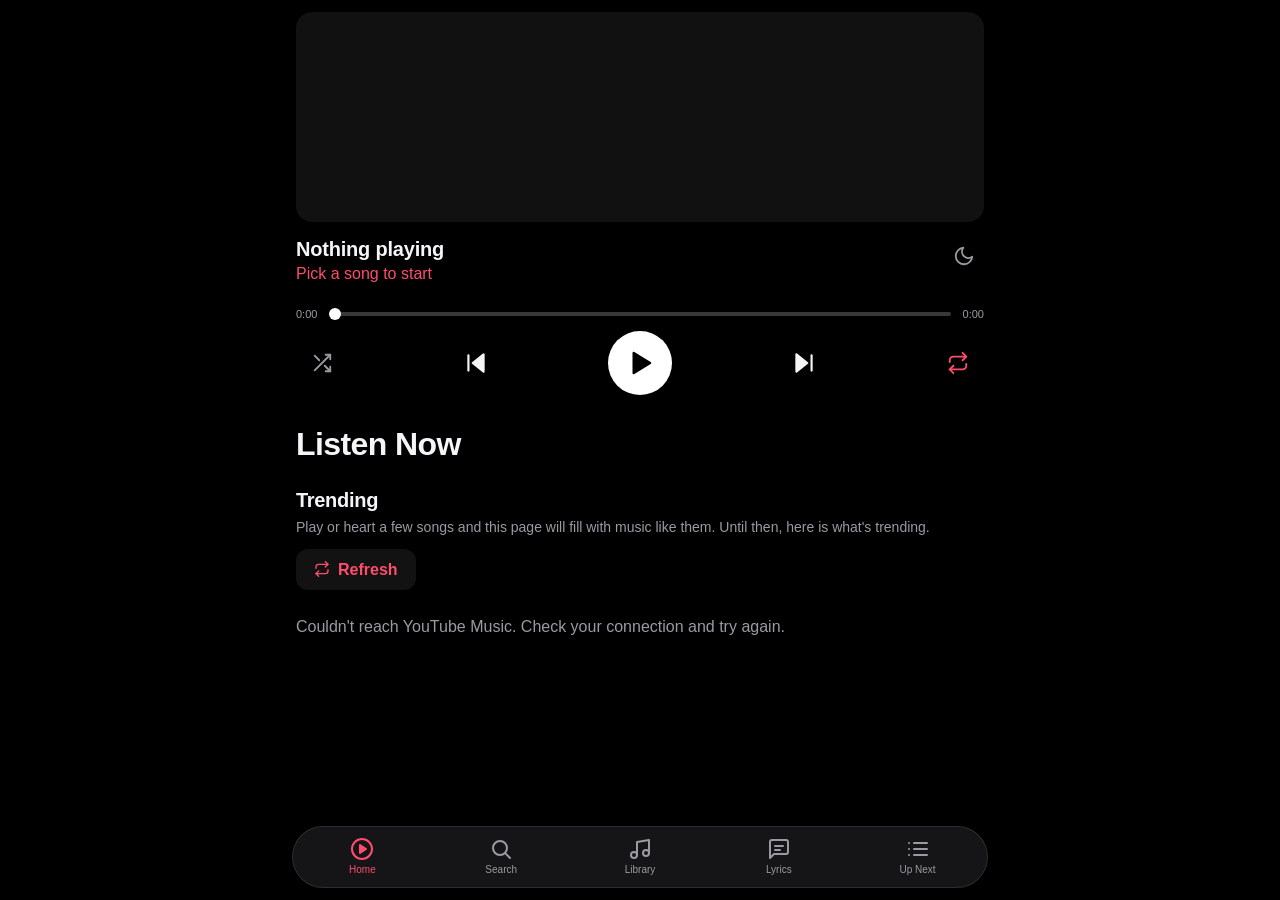
==== commit 21f073c3: "Rename index-1.html to index.html" ====
--- a/index.html
+++ b/index.html
@@ -131,6 +131,33 @@
 .card.round img,.card.round .ph{border-radius:50%}
 .card.round .ct,.card.round .cs{text-align:center}
 .card .ct,.card .cs{max-width:128px}
+.now{position:relative;padding-right:52px}
+.sleepbtn{position:absolute;right:0;top:0;width:40px;height:40px;display:grid;place-items:center;border-radius:50%;color:var(--mute)}
+.sleepbtn.on{color:var(--acc)}
+#sleepLbl{position:absolute;right:0;top:38px;width:40px;text-align:center;font-size:10px;font-weight:600;color:var(--acc)}
+.grid2{display:grid;grid-template-columns:repeat(2,1fr);gap:14px}
+.grid2 .card{width:auto}
+.grid2 .card img,.grid2 .card .ph{width:100%;height:auto;aspect-ratio:1}
+.grid2 .card .ct,.grid2 .card .cs{max-width:none}
+.tiles{display:grid;grid-template-columns:repeat(2,1fr);gap:10px}
+.tile{border-radius:12px;padding:16px 14px;min-height:64px;text-align:left;color:#fff;font-weight:700;font-size:16px;display:flex;align-items:flex-end;overflow-wrap:anywhere}
+.stat-hero{background:var(--row);border-radius:16px;padding:18px;margin-bottom:14px}
+.stat-hero .k{font-size:12px;color:var(--mute);font-weight:600;text-transform:uppercase;letter-spacing:.6px}
+.stat-hero .big{font-size:38px;font-weight:800;letter-spacing:-1px;line-height:1.1;margin-top:2px}
+.stat-hero .sb{color:var(--mute);font-size:14px;margin-top:4px}
+.bars{display:flex;align-items:flex-end;gap:3px;height:84px;margin-top:16px}
+.bars i{flex:1;background:var(--acc);border-radius:3px 3px 0 0;min-height:2px}
+.bars i.z{background:#333}
+.barlab{display:flex;gap:3px;margin-top:6px;font-size:11px;color:var(--mute)}
+.barlab span{flex:1;text-align:center;white-space:nowrap}
+.spot{display:flex;gap:14px;align-items:center;background:var(--row);border-radius:16px;padding:14px;margin-bottom:12px;cursor:pointer}
+.spot img,.spot .ph{width:84px;height:84px;border-radius:12px;object-fit:cover;background:#222;flex:none;display:block}
+.spot.round img,.spot.round .ph{border-radius:50%}
+.spot .k{font-size:12px;color:var(--acc);font-weight:700;text-transform:uppercase;letter-spacing:.6px}
+.spot .nm{font-size:20px;font-weight:800;letter-spacing:-.3px;line-height:1.15;overflow-wrap:anywhere}
+.spot .sb{color:var(--mute);font-size:14px;margin-top:2px}
+.spot .cnt{margin-top:6px;font-weight:700;font-size:15px}
+.pill.sel{background:var(--acc);color:#000}
 .more{margin:8px 0 0;color:var(--acc);font-weight:600;padding:8px 0}
 .grip{cursor:grab;touch-action:none}
 .row.dragging{background:#26262b;box-shadow:0 8px 24px rgba(0,0,0,.55);position:relative;z-index:3}
@@ -188,6 +215,7 @@
     <div class="now">
       <div class="title" id="nowTitle">Nothing playing</div>
       <div class="artist" id="nowArtist">Pick a song to start</div>
+      <button class="sleepbtn" id="bSleep" title="Sleep timer" aria-label="Sleep timer"></button><span id="sleepLbl"></span>
       <div id="status"></div>
     </div>
     <div class="bar"><span id="cur">0:00</span><input id="seek" type="range" min="0" max="0" value="0" step="1" aria-label="Seek"><span id="dur">0:00</span></div>
@@ -319,6 +347,8 @@
   download: '<path d="M21 15v4a2 2 0 0 1-2 2H5a2 2 0 0 1-2-2v-4"/><polyline points="7 10 12 15 17 10"/><line x1="12" y1="15" x2="12" y2="3"/>',
   upload: '<path d="M21 15v4a2 2 0 0 1-2 2H5a2 2 0 0 1-2-2v-4"/><polyline points="17 8 12 3 7 8"/><line x1="12" y1="3" x2="12" y2="15"/>',
   link: '<path d="M10 13a5 5 0 0 0 7.54.54l3-3a5 5 0 0 0-7.07-7.07l-1.72 1.71"/><path d="M14 11a5 5 0 0 0-7.54-.54l-3 3a5 5 0 0 0 7.07 7.07l1.71-1.71"/>',
+  stats: '<line x1="18" y1="20" x2="18" y2="10"/><line x1="12" y1="20" x2="12" y2="4"/><line x1="6" y1="20" x2="6" y2="14"/>',
+  moon: '<path d="M21 12.79A9 9 0 1 1 11.21 3 7 7 0 0 0 21 12.79z"/>',
   user: '<circle cx="12" cy="8" r="4"/><path d="M4 21a8 8 0 0 1 16 0"/>'
 };
 function icon(name, size = 24, filled = false) {
@@ -387,6 +417,7 @@
 }
 function onState(e) {
   S.playing = e.data === 1;
+  statTick();
   document.body.classList.toggle("playing", S.playing);
   syncSession(e.data);
   setIcon($("#bPlay"), S.playing ? "pause" : "play", 30);
@@ -397,7 +428,7 @@
   }
   if (e.data === 2 && document.hidden) setTimeout(resumeIfDropped, 300);
   kick();
-  if (e.data === 0) next();
+  if (e.data === 0) { if (SLP.end) sleepFire(true); else next(); }
 }
 const ytTag = document.createElement("script");
 ytTag.src = "https://www.youtube.com/iframe_api";
@@ -413,7 +444,7 @@
   S.idx = i;
   const t = S.queue[i];
   S.userNext.delete(t.videoId);
-  remember(t); S.want = true;
+  statStart(t); remember(t); S.want = true;
   clk.hold = performance.now() + 900; clk.t = 0; clk.at = performance.now();
   scheduleLyrics(t);
   const pid = t.playId || t.videoId;
@@ -880,6 +911,7 @@
 function folderRow(o, onClick) {
   const r = el("div", "row folder"); const art = el("div", "art" + (o.fav ? " fav" : ""));
   if (o.fav) art.append(icon("heart", 24, true));
+  else if (o.icon) { art.classList.add("ph"); art.append(icon(o.icon, 24)); }
   else if (safe(o.thumb)) { const i = el("img"); i.alt = ""; i.src = o.thumb; art.append(i); }
   else { art.classList.add("ph"); art.append(icon("music", 24)); }
   const meta = el("div", "meta"); meta.append(el("div", "t", o.title), el("div", "a", o.sub));
@@ -888,6 +920,7 @@
 }
 function renderLibrary() {
   const box = $("#libList"); box.replaceChildren();
+  box.append(folderRow({ icon: "stats", title: "Your Stats", sub: statsSub() }, () => pushPage({ kind: "stats", title: "Your Stats" })));
   box.append(folderRow({ fav: true, title: "Favorite Songs", sub: plural(S.favs.length) }, () => pushPage({ kind: "favs", title: "Favorite Songs" })));
   PL.forEach(p => box.append(folderRow({ title: p.name, sub: plural(p.tracks.length), thumb: (p.tracks[0] || {}).thumb }, () => pushPage({ kind: "playlist", id: p.id, title: p.name }))));
   if (!PL.length) box.append(el("div", "msg", "Make a playlist with New Playlist, or tap ••• on any song and choose Add to playlist."));
@@ -976,6 +1009,183 @@
 $("#bExport").onclick = () => {
   if (!PL.length && !S.favs.length) return toast("Nothing to export yet");
   exportData(PL, true, "tunebox-backup-" + new Date().toISOString().slice(0, 10) + ".json");
+};
+
+// ---- Stats: every play is logged on this device; a song counts after 20 seconds ----
+const STAT = (() => { const d = load("stats", null); return d && Array.isArray(d.ev) && d.songs ? Object.assign(d, { cur: -1, dirty: false }) : { songs: {}, ev: [], cur: -1, dirty: false }; })();
+function statSave() {
+  if (!STAT.dirty) return; STAT.dirty = false;
+  if (STAT.ev.length > 8000) {
+    STAT.ev = STAT.ev.slice(-6000); STAT.cur = -1;
+    const used = new Set(STAT.ev.map(e => e[1])); Object.keys(STAT.songs).forEach(k => { if (!used.has(k)) delete STAT.songs[k]; });
+  }
+  save("stats", { songs: STAT.songs, ev: STAT.ev });
+}
+function statTick() { // listening time = how far into the song you got
+  const e = STAT.ev[STAT.cur]; if (!e || !ready || !player || !player.getVideoData) return;
+  try {
+    if ((player.getVideoData() || {}).video_id !== STAT.pid) return;
+    const c = Math.round(player.getCurrentTime() || 0), dur = Math.round(player.getDuration() || 0);
+    const s = dur ? Math.min(c, dur) : c;
+    if (s > e[2]) { e[2] = s; STAT.dirty = true; }
+  } catch {}
+}
+function statStart(t) {
+  statTick(); statSave();
+  STAT.songs[t.videoId] = [t.title || "", t.artists || "", t.artistId || null, safe(t.thumb) ? t.thumb : ""];
+  STAT.ev.push([Date.now(), t.videoId, 0]); STAT.cur = STAT.ev.length - 1; STAT.pid = t.playId || t.videoId; STAT.dirty = true;
+}
+setInterval(() => { statTick(); statSave(); }, 10000);
+document.addEventListener("visibilitychange", () => { if (document.hidden) { statTick(); statSave(); } });
+addEventListener("pagehide", () => { statTick(); statSave(); });
+function statsSub() { const n = STAT.ev.filter(e => e[2] >= 20).length; return n ? plural(n).replace("song", "play") + " so far" : "Starts counting as you listen"; }
+
+const DAY = 864e5;
+const fmtDur = s => { const m = Math.round(s / 60); if (m < 60) return m + " min"; const h = Math.floor(m / 60), r = m % 60; return h + " h" + (r ? " " + r + " min" : ""); };
+function statsFor(period) {
+  const from = period === "week" ? Date.now() - 7 * DAY : period === "month" ? Date.now() - 30 * DAY : 0;
+  const o = { sec: 0, plays: 0, songs: {}, artists: {}, evs: STAT.ev.filter(e => e[0] >= from) };
+  o.evs.forEach(([ts, v, sec]) => {
+    o.sec += sec; if (sec < 20) return; o.plays++;
+    const m = STAT.songs[v] || ["", "", null, ""];
+    const so = o.songs[v] || (o.songs[v] = { v, n: 0, sec: 0 }); so.n++; so.sec += sec;
+    const name = (m[1] || "").split(",")[0].trim(); if (!name) return;
+    const ar = o.artists[name.toLowerCase()] || (o.artists[name.toLowerCase()] = { name, id: null, thumb: "", n: 0, sec: 0 });
+    ar.n++; ar.sec += sec; if (!ar.id && m[2]) ar.id = m[2]; if (!ar.thumb && m[3]) ar.thumb = m[3];
+  });
+  return o;
+}
+const byCount = (a, b) => b.n - a.n || b.sec - a.sec;
+function statBars(period, evs) {
+  const now = new Date(), buckets = [];
+  if (period === "all") {
+    for (let i = 11; i >= 0; i--) { const d = new Date(now.getFullYear(), now.getMonth() - i, 1); buckets.push({ label: d.toLocaleDateString(undefined, { month: "narrow" }), key: d.getFullYear() + "-" + d.getMonth(), sec: 0 }); }
+    evs.forEach(e => { const d = new Date(e[0]), b = buckets.find(x => x.key === d.getFullYear() + "-" + d.getMonth()); if (b) b.sec += e[2]; });
+  } else {
+    const n = period === "week" ? 7 : 30;
+    for (let i = n - 1; i >= 0; i--) { const d = new Date(now.getFullYear(), now.getMonth(), now.getDate() - i); buckets.push({ label: period === "week" || i % 7 === 0 ? d.toLocaleDateString(undefined, period === "week" ? { weekday: "narrow" } : { day: "numeric" }) : "", key: d.toDateString(), sec: 0 }); }
+    evs.forEach(e => { const b = buckets.find(x => x.key === new Date(e[0]).toDateString()); if (b) b.sec += e[2]; });
+  }
+  const max = Math.max(1, ...buckets.map(b => b.sec));
+  const bars = el("div", "bars"), labs = el("div", "barlab");
+  buckets.forEach(b => { const i = el("i", b.sec ? "" : "z"); i.style.height = Math.max(3, Math.round(b.sec / max * 100)) + "%"; i.title = fmtDur(b.sec); bars.append(i); labs.append(el("span", null, b.label)); });
+  const w = el("div"); w.append(bars, labs); return w;
+}
+function spotlight(kind, round, thumb, name, sub, count, onClick) {
+  const c = el("div", "spot" + (round ? " round" : ""));
+  if (safe(thumb)) { const i = el("img"); i.alt = ""; i.src = thumb; c.append(i); } else { const p = el("div", "ph"); c.append(p); }
+  const t = el("div"); t.style.minWidth = "0";
+  t.append(el("div", "k", kind), el("div", "nm", name));
+  if (sub) t.append(el("div", "sb", sub));
+  t.append(el("div", "cnt", count)); c.append(t); c.onclick = onClick; return c;
+}
+const songObj = v => { const m = STAT.songs[v] || ["", "", null, ""]; return { videoId: v, title: m[0], artists: m[1], artistId: m[2], thumb: m[3], duration: "" }; };
+const timesText = n => n === 1 ? "Played once" : "Played " + n + " times";
+PAGES.stats = function (spec, body, act) {
+  $("#pTitle").textContent = "Your Stats";
+  act.append(ibtn("trash", () => confirmSheet("Reset all your listening stats?", "Reset stats", () => {
+    STAT.ev = []; STAT.songs = {}; STAT.cur = -1; STAT.dirty = true; statSave(); toast("Stats reset"); PAGE.redraw(); }), "Reset stats"));
+  let period = spec.period || "week";
+  PAGE.redraw = () => {
+    spec.period = period; body.replaceChildren();
+    const pills = el("div", "pills");
+    [["week", "7 days"], ["month", "30 days"], ["all", "All time"]].forEach(([k, label]) => {
+      const b = el("button", "pill" + (k === period ? " sel" : ""), label); b.onclick = () => { period = k; PAGE.redraw(); }; pills.append(b);
+    });
+    body.append(pills);
+    const o = statsFor(period);
+    if (!o.plays) return body.append(el("div", "msg", "Play a few songs and your stats will show up here. A song counts as a play after 20 seconds."));
+    const songs = Object.values(o.songs).sort(byCount), artists = Object.values(o.artists).sort(byCount);
+    const hero = el("div", "stat-hero");
+    hero.append(el("div", "k", "Listening time"), el("div", "big", fmtDur(o.sec)), el("div", "sb", o.plays + (o.plays === 1 ? " play" : " plays") + " · " + songs.length + (songs.length === 1 ? " song" : " songs") + " · " + artists.length + (artists.length === 1 ? " artist" : " artists")), statBars(period, o.evs));
+    body.append(hero);
+    const when = period === "week" ? "last 7 days" : period === "month" ? "last 30 days" : "since " + new Date(Math.min(...STAT.ev.map(e => e[0]))).toLocaleDateString(undefined, { month: "short", day: "numeric", year: "numeric" });
+    const ta = artists[0];
+    if (ta) body.append(spotlight("Top artist · " + when, true, ta.thumb, ta.name, fmtDur(ta.sec) + " listened", ta.n + (ta.n === 1 ? " play" : " plays"), () => goArtist({ artists: ta.name, artistId: ta.id })));
+    const ts = songs[0], tm = songObj(ts.v);
+    body.append(spotlight("Most played song", false, tm.thumb, tm.title, tm.artists, timesText(ts.n), () => playSong(tm)));
+    if (songs.length > 1) {
+      body.append(el("h3", null, "Top songs"));
+      songs.slice(1, 6).forEach((x, i) => { const m = songObj(x.v); body.append(folderRow({ title: (i + 2) + ". " + m.title, sub: m.artists + " · " + x.n + (x.n === 1 ? " play" : " plays"), thumb: m.thumb }, () => playSong(m))); });
+    }
+    if (artists.length > 1) {
+      body.append(el("h3", null, "Top artists"));
+      artists.slice(1, 6).forEach((a, i) => body.append(folderRow({ title: (i + 2) + ". " + a.name, sub: a.n + (a.n === 1 ? " play" : " plays") + " · " + fmtDur(a.sec), thumb: a.thumb }, () => goArtist({ artists: a.name, artistId: a.id }))));
+    }
+  };
+  PAGE.redraw();
+};
+
+// ---- Sleep timer ----
+const SLP = { at: 0, end: false };
+setIcon($("#bSleep"), "moon", 22);
+function sleepPaint() {
+  const on = !!(SLP.at || SLP.end);
+  $("#bSleep").classList.toggle("on", on); setIcon($("#bSleep"), "moon", 22, on);
+  $("#sleepLbl").textContent = SLP.end ? "song" : SLP.at ? Math.max(1, Math.ceil((SLP.at - Date.now()) / 60000)) + "m" : "";
+}
+function sleepSet(min) { SLP.at = min === "end" || !min ? 0 : Date.now() + min * 60000; SLP.end = min === "end"; sleepPaint();
+  toast(min === "end" ? "Will stop after this song" : min ? "Sleep timer: " + min + " min" : "Sleep timer off"); }
+function sleepFire(ended) { SLP.at = 0; SLP.end = false; sleepPaint(); if (!ended) mediaPause(); toast("Sleep timer: playback stopped"); }
+setInterval(() => { if (SLP.at && Date.now() >= SLP.at) sleepFire(false); else if (SLP.at) sleepPaint(); }, 5000);
+$("#bSleep").onclick = () => openSheet(sh => {
+  sheetHead(sh, "Sleep timer", SLP.at ? "Stops in about " + Math.max(1, Math.ceil((SLP.at - Date.now()) / 60000)) + " min" : SLP.end ? "Stops after this song" : "Stop playing automatically");
+  [15, 30, 45, 60].forEach(m => sh.append(optBtn("moon", m + " minutes", () => sleepSet(m))));
+  sh.append(optBtn("moon", "End of this song", () => sleepSet("end")));
+  if (SLP.at || SLP.end) sh.append(optBtn("x", "Turn off timer", () => sleepSet(0), "danger"));
+});
+
+// ---- Browse moods and genres (Search tab, before you type) ----
+let MOODS = null;
+function hueOf(str) { let h = 0; for (const c of str) h = (h * 31 + c.charCodeAt(0)) % 360; return h; }
+async function renderBrowse() {
+  const box = $("#results");
+  try {
+    if (!MOODS) { const j = await (await fetch("/api/moods")).json(); if (!Array.isArray(j)) throw 0; MOODS = j; }
+    if ($("#q").value.trim()) return; // the user started searching meanwhile
+    box.replaceChildren();
+    MOODS.forEach(sec => {
+      if (!sec.items.length) return;
+      box.append(el("h3", null, sec.section));
+      const g = el("div", "tiles");
+      sec.items.forEach(it => {
+        const b = el("button", "tile", it.title), h = hueOf(it.title);
+        b.style.background = "linear-gradient(135deg,hsl(" + h + " 55% 34%),hsl(" + ((h + 40) % 360) + " 60% 22%))";
+        b.onclick = () => pushPage({ kind: "mood", params: it.params, title: it.title });
+        g.append(b);
+      });
+      box.append(g);
+    });
+  } catch { if (!$("#q").value.trim()) box.replaceChildren(el("div", "msg", "Search for a song or an artist.")); }
+}
+$("#q").addEventListener("input", () => { if (!$("#q").value.trim()) renderBrowse(); });
+PAGES.mood = async function (spec, body, act, live) {
+  body.append(el("div", "msg", "Loading…"));
+  try {
+    const list = await (await fetch("/api/mood?params=" + encodeURIComponent(spec.params))).json();
+    if (!live()) return; if (!Array.isArray(list)) throw 0;
+    body.replaceChildren();
+    if (!list.length) return body.append(el("div", "msg", "No playlists here right now."));
+    const g = el("div", "grid2");
+    list.forEach(p => {
+      const c = el("div", "card");
+      if (safe(p.thumb)) { const i = el("img"); i.alt = ""; i.loading = "lazy"; i.src = p.thumb; c.append(i); } else c.append(el("div", "ph"));
+      c.append(el("div", "ct", p.title || "")); c.onclick = () => pushPage({ kind: "plist", id: p.id, title: p.title });
+      g.append(c);
+    });
+    body.append(g);
+  } catch { if (live()) { body.replaceChildren(); showError(body); } }
+};
+PAGES.plist = async function (spec, body, act, live) {
+  body.append(el("div", "msg", "Loading…"));
+  try {
+    const res = await fetch("/api/playlist?n=100&id=" + encodeURIComponent(spec.id)), j = await res.json();
+    if (!live()) return; if (!res.ok || j.error) throw 0;
+    const tracks = (j.tracks || []).map(norm);
+    body.replaceChildren(); $("#pTitle").textContent = j.title || spec.title || "";
+    act.append(ibtn("plus", () => { const r = mergePlaylist(j.title, tracks); renderLibrary(); toast("Saved “" + (j.title || "playlist") + "” · " + plural(r.added)); }, "Save to Library"));
+    trackSection(body, tracks, { limit: 40, empty: "No songs found." });
+  } catch { if (live()) { body.replaceChildren(el("div", "msg", "Couldn't open this playlist. Try another one.")); } }
 };
 
 // ---- events ----
@@ -1225,7 +1435,7 @@
   } catch (err) { showError(box, err); }
 }
 $("#bRefresh").onclick = loadListen;
-renderQueue(); renderLibrary(); loadListen();
+renderQueue(); renderLibrary(); loadListen(); renderBrowse(); sleepPaint();
 </script>
 <script>if("serviceWorker" in navigator){addEventListener("load",function(){navigator.serviceWorker.register("/sw.js").catch(function(){})})}</script>
 </body>
